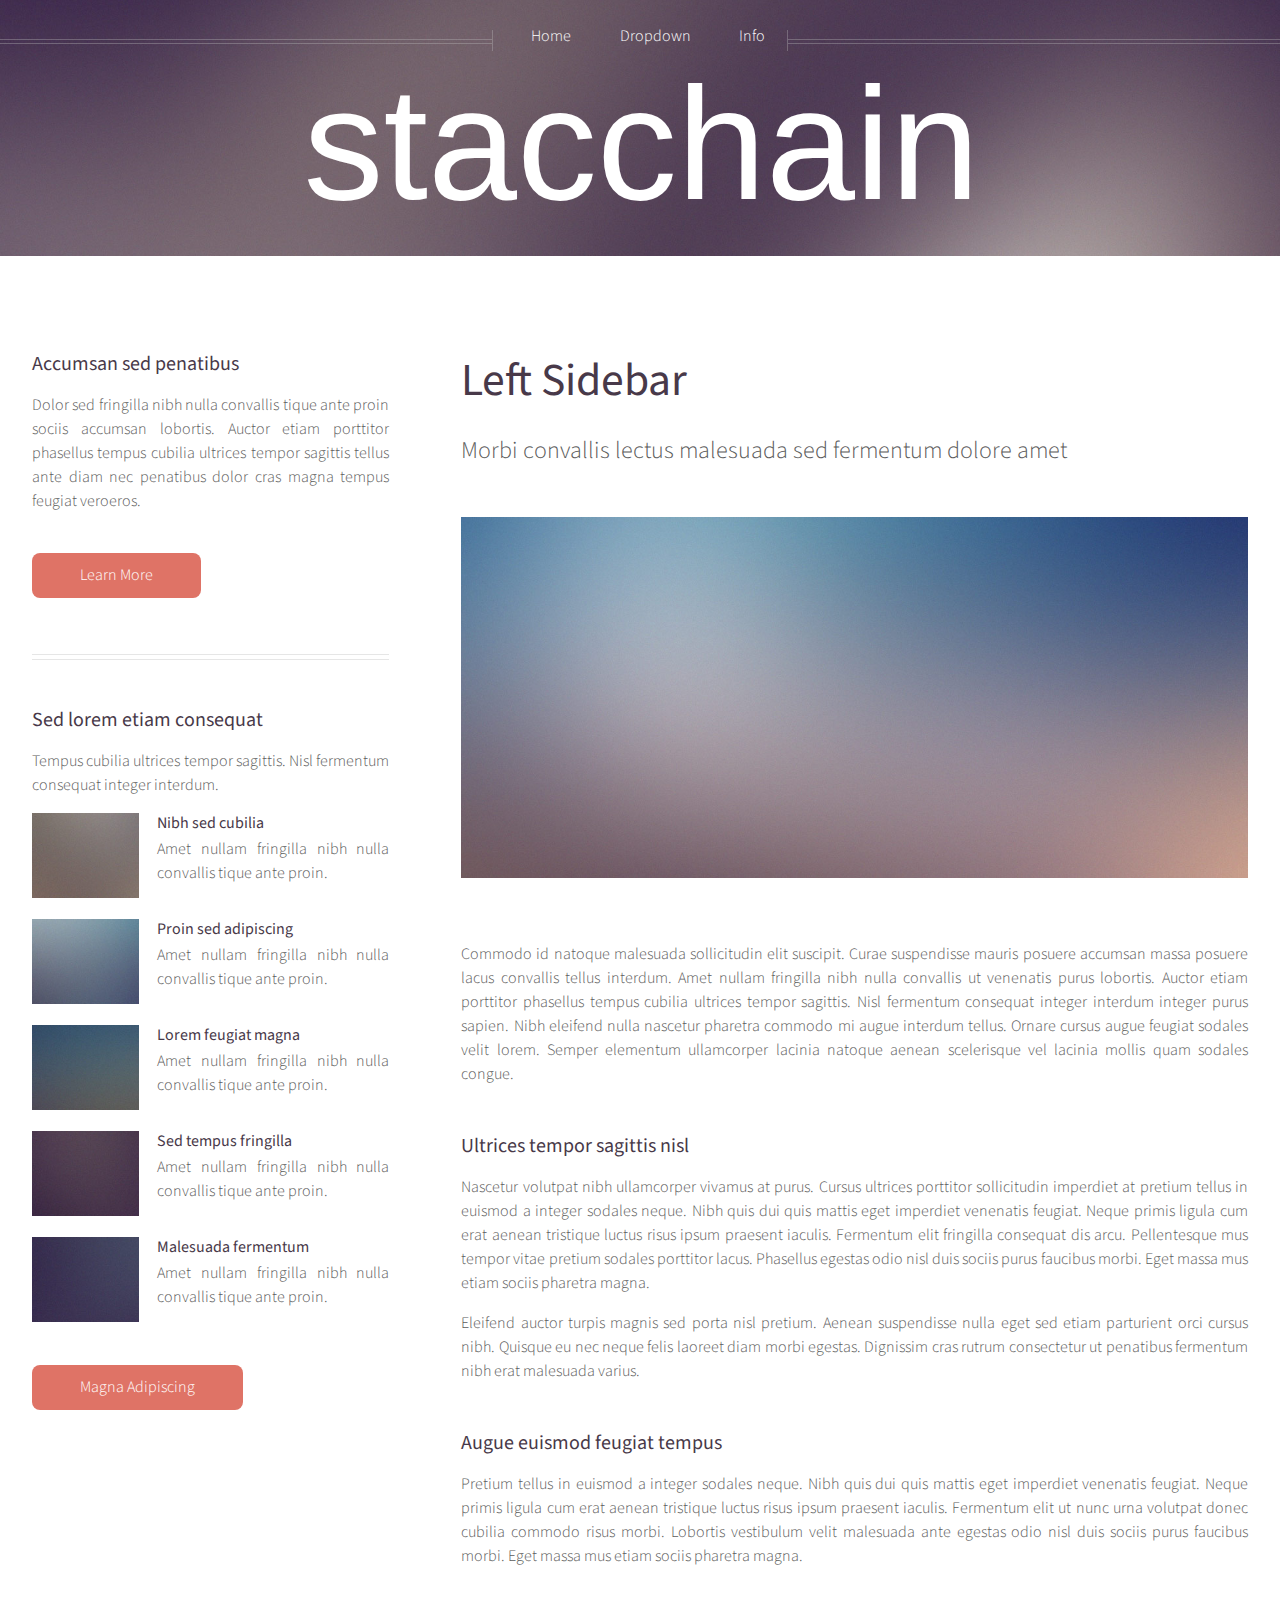
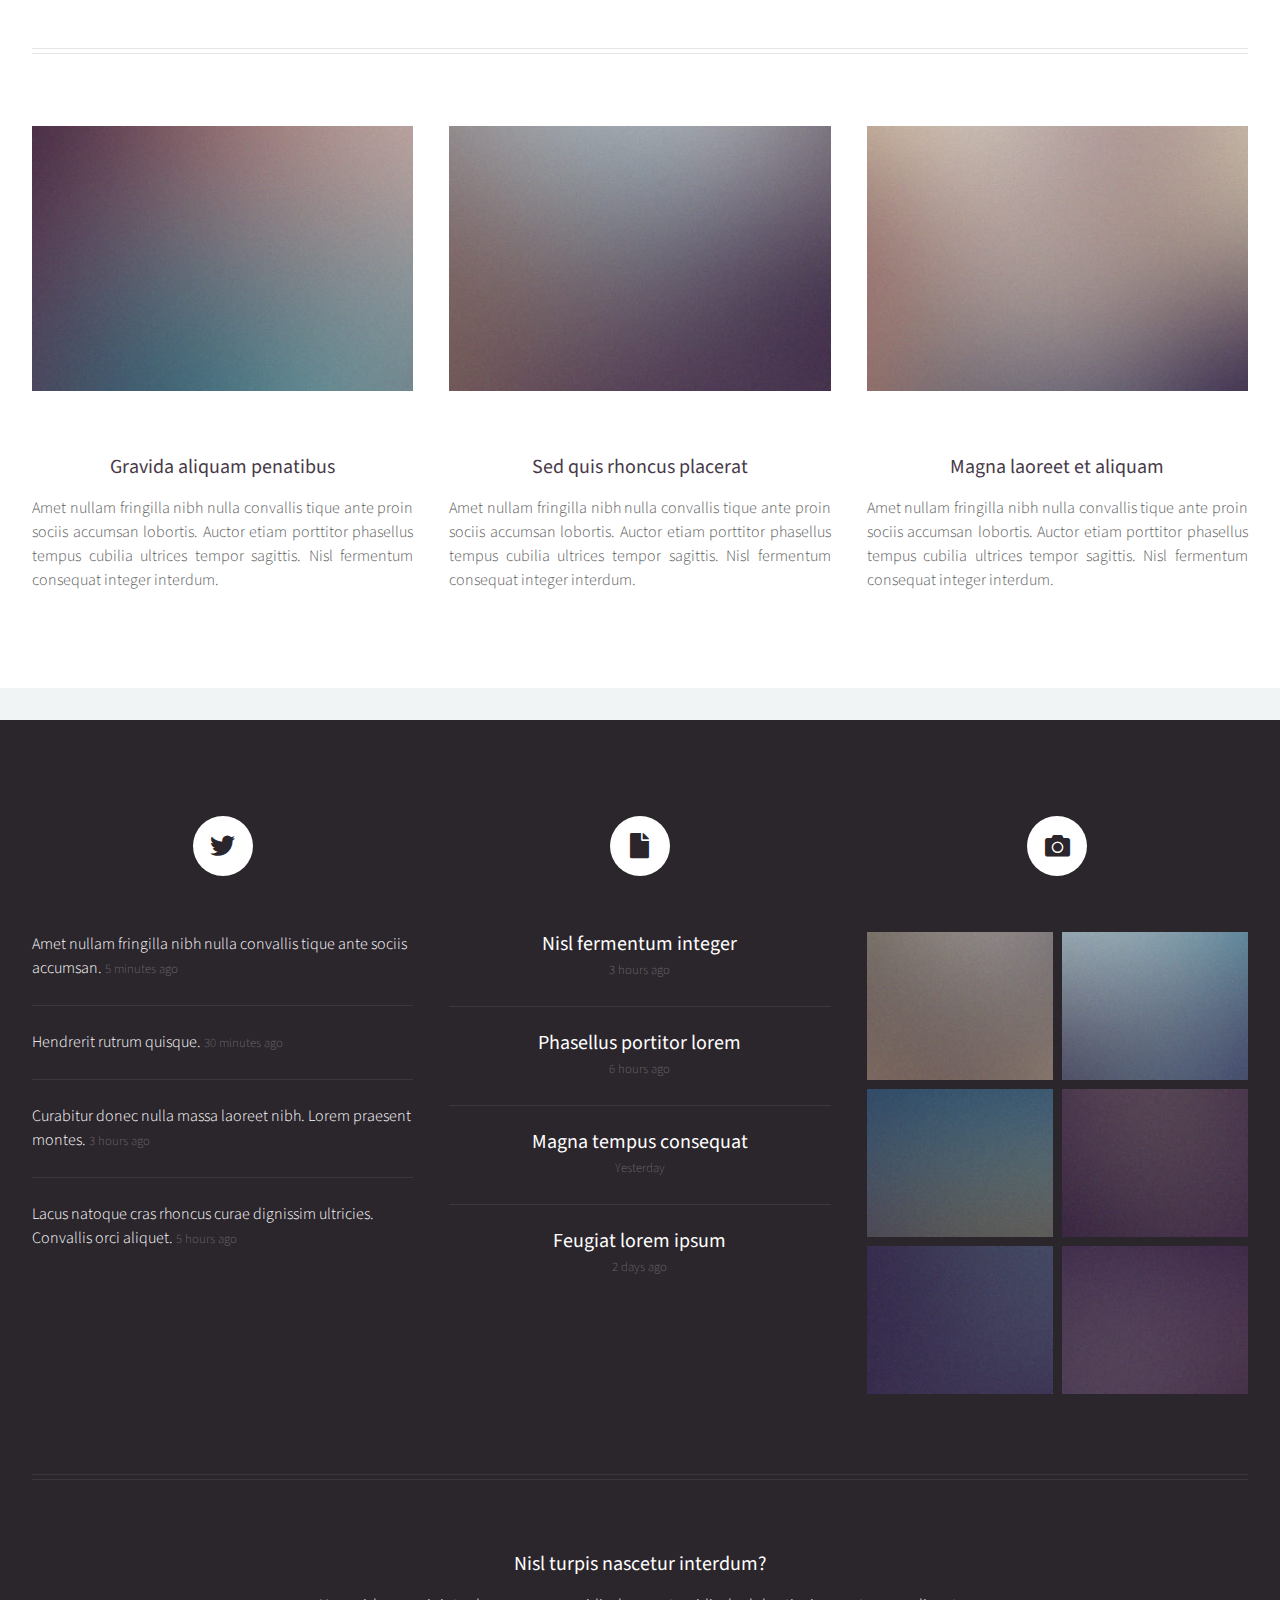
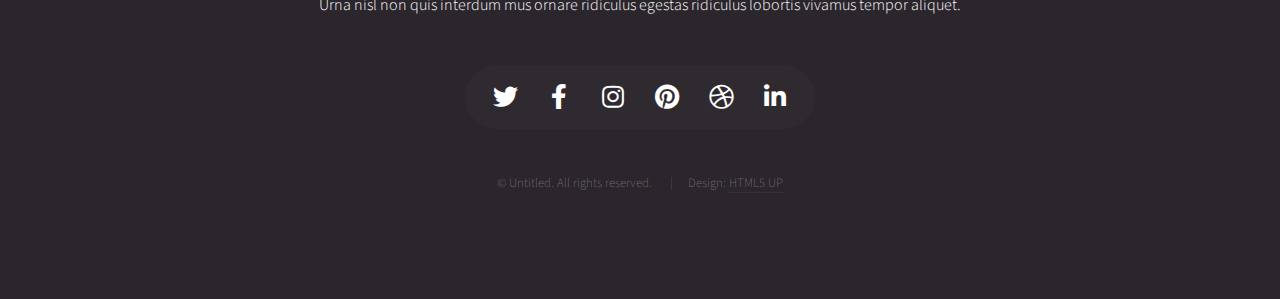
==== left-sidebar.html @ 27cea7bf "use template" ====
<!DOCTYPE html>
<!--
	Helios by HTML5 UP
	html5up.net | @ajlkn
	Free for personal and commercial use under the CCA 3.0 license (html5up.net/license)
-->
<html>
  <head>
    <title>Left Sidebar - Helios by HTML5 UP</title>
    <meta charset="utf-8" />
    <meta
      name="viewport"
      content="width=device-width, initial-scale=1, user-scalable=no"
    />
    <link rel="stylesheet" href="assets/css/main.css" />
    <noscript
      ><link rel="stylesheet" href="assets/css/noscript.css"
    /></noscript>
  </head>
  <body class="left-sidebar is-preload">
    <div id="page-wrapper">
      <!-- Header -->
      <div id="header">
        <!-- Inner -->
        <div class="inner">
          <header>
            <h1><a href="index.html" id="logo">stacchain</a></h1>
          </header>
        </div>

        <!-- Nav -->
        <nav id="nav">
          <ul>
            <li><a href="index.html">Home</a></li>
            <li>
              <a href="#">Dropdown</a>
              <ul>
                <li><a href="#">Lorem ipsum dolor</a></li>
                <li><a href="#">Magna phasellus</a></li>
                <li><a href="#">Etiam dolore nisl</a></li>
                <li>
                  <a href="#">And a submenu &hellip;</a>
                  <ul>
                    <li><a href="#">Lorem ipsum dolor</a></li>
                    <li><a href="#">Phasellus consequat</a></li>
                    <li><a href="#">Magna phasellus</a></li>
                    <li><a href="#">Etiam dolore nisl</a></li>
                  </ul>
                </li>
                <li><a href="#">Veroeros feugiat</a></li>
              </ul>
            </li>
            <li><a href="left-sidebar.html">Info</a></li>
            <!-- <li><a href="right-sidebar.html">Right Sidebar</a></li>
            <li><a href="no-sidebar.html">No Sidebar</a></li> -->
          </ul>
        </nav>
      </div>

      <!-- Main -->
      <div class="wrapper style1">
        <div class="container">
          <div class="row gtr-200">
            <div class="col-4 col-12-mobile" id="sidebar">
              <hr class="first" />
              <section>
                <header>
                  <h3><a href="#">Accumsan sed penatibus</a></h3>
                </header>
                <p>
                  Dolor sed fringilla nibh nulla convallis tique ante proin
                  sociis accumsan lobortis. Auctor etiam porttitor phasellus
                  tempus cubilia ultrices tempor sagittis tellus ante diam nec
                  penatibus dolor cras magna tempus feugiat veroeros.
                </p>
                <footer>
                  <a href="#" class="button">Learn More</a>
                </footer>
              </section>
              <hr />
              <section>
                <header>
                  <h3><a href="#">Sed lorem etiam consequat</a></h3>
                </header>
                <p>
                  Tempus cubilia ultrices tempor sagittis. Nisl fermentum
                  consequat integer interdum.
                </p>
                <div class="row gtr-50">
                  <div class="col-4">
                    <a href="#" class="image fit"
                      ><img src="images/pic10.jpg" alt=""
                    /></a>
                  </div>
                  <div class="col-8">
                    <h4>Nibh sed cubilia</h4>
                    <p>
                      Amet nullam fringilla nibh nulla convallis tique ante
                      proin.
                    </p>
                  </div>
                  <div class="col-4">
                    <a href="#" class="image fit"
                      ><img src="images/pic11.jpg" alt=""
                    /></a>
                  </div>
                  <div class="col-8">
                    <h4>Proin sed adipiscing</h4>
                    <p>
                      Amet nullam fringilla nibh nulla convallis tique ante
                      proin.
                    </p>
                  </div>
                  <div class="col-4">
                    <a href="#" class="image fit"
                      ><img src="images/pic12.jpg" alt=""
                    /></a>
                  </div>
                  <div class="col-8">
                    <h4>Lorem feugiat magna</h4>
                    <p>
                      Amet nullam fringilla nibh nulla convallis tique ante
                      proin.
                    </p>
                  </div>
                  <div class="col-4">
                    <a href="#" class="image fit"
                      ><img src="images/pic13.jpg" alt=""
                    /></a>
                  </div>
                  <div class="col-8">
                    <h4>Sed tempus fringilla</h4>
                    <p>
                      Amet nullam fringilla nibh nulla convallis tique ante
                      proin.
                    </p>
                  </div>
                  <div class="col-4">
                    <a href="#" class="image fit"
                      ><img src="images/pic14.jpg" alt=""
                    /></a>
                  </div>
                  <div class="col-8">
                    <h4>Malesuada fermentum</h4>
                    <p>
                      Amet nullam fringilla nibh nulla convallis tique ante
                      proin.
                    </p>
                  </div>
                </div>
                <footer>
                  <a href="#" class="button">Magna Adipiscing</a>
                </footer>
              </section>
            </div>
            <div class="col-8 col-12-mobile imp-mobile" id="content">
              <article id="main">
                <header>
                  <h2><a href="#">Left Sidebar</a></h2>
                  <p>
                    Morbi convallis lectus malesuada sed fermentum dolore amet
                  </p>
                </header>
                <a href="#" class="image featured"
                  ><img src="images/pic06.jpg" alt=""
                /></a>
                <p>
                  Commodo id natoque malesuada sollicitudin elit suscipit. Curae
                  suspendisse mauris posuere accumsan massa posuere lacus
                  convallis tellus interdum. Amet nullam fringilla nibh nulla
                  convallis ut venenatis purus lobortis. Auctor etiam porttitor
                  phasellus tempus cubilia ultrices tempor sagittis. Nisl
                  fermentum consequat integer interdum integer purus sapien.
                  Nibh eleifend nulla nascetur pharetra commodo mi augue
                  interdum tellus. Ornare cursus augue feugiat sodales velit
                  lorem. Semper elementum ullamcorper lacinia natoque aenean
                  scelerisque vel lacinia mollis quam sodales congue.
                </p>
                <section>
                  <header>
                    <h3>Ultrices tempor sagittis nisl</h3>
                  </header>
                  <p>
                    Nascetur volutpat nibh ullamcorper vivamus at purus. Cursus
                    ultrices porttitor sollicitudin imperdiet at pretium tellus
                    in euismod a integer sodales neque. Nibh quis dui quis
                    mattis eget imperdiet venenatis feugiat. Neque primis ligula
                    cum erat aenean tristique luctus risus ipsum praesent
                    iaculis. Fermentum elit fringilla consequat dis arcu.
                    Pellentesque mus tempor vitae pretium sodales porttitor
                    lacus. Phasellus egestas odio nisl duis sociis purus
                    faucibus morbi. Eget massa mus etiam sociis pharetra magna.
                  </p>
                  <p>
                    Eleifend auctor turpis magnis sed porta nisl pretium. Aenean
                    suspendisse nulla eget sed etiam parturient orci cursus
                    nibh. Quisque eu nec neque felis laoreet diam morbi egestas.
                    Dignissim cras rutrum consectetur ut penatibus fermentum
                    nibh erat malesuada varius.
                  </p>
                </section>
                <section>
                  <header>
                    <h3>Augue euismod feugiat tempus</h3>
                  </header>
                  <p>
                    Pretium tellus in euismod a integer sodales neque. Nibh quis
                    dui quis mattis eget imperdiet venenatis feugiat. Neque
                    primis ligula cum erat aenean tristique luctus risus ipsum
                    praesent iaculis. Fermentum elit ut nunc urna volutpat donec
                    cubilia commodo risus morbi. Lobortis vestibulum velit
                    malesuada ante egestas odio nisl duis sociis purus faucibus
                    morbi. Eget massa mus etiam sociis pharetra magna.
                  </p>
                </section>
              </article>
            </div>
          </div>
          <hr />
          <div class="row">
            <article class="col-4 col-12-mobile special">
              <a href="#" class="image featured"
                ><img src="images/pic07.jpg" alt=""
              /></a>
              <header>
                <h3><a href="#">Gravida aliquam penatibus</a></h3>
              </header>
              <p>
                Amet nullam fringilla nibh nulla convallis tique ante proin
                sociis accumsan lobortis. Auctor etiam porttitor phasellus
                tempus cubilia ultrices tempor sagittis. Nisl fermentum
                consequat integer interdum.
              </p>
            </article>
            <article class="col-4 col-12-mobile special">
              <a href="#" class="image featured"
                ><img src="images/pic08.jpg" alt=""
              /></a>
              <header>
                <h3><a href="#">Sed quis rhoncus placerat</a></h3>
              </header>
              <p>
                Amet nullam fringilla nibh nulla convallis tique ante proin
                sociis accumsan lobortis. Auctor etiam porttitor phasellus
                tempus cubilia ultrices tempor sagittis. Nisl fermentum
                consequat integer interdum.
              </p>
            </article>
            <article class="col-4 col-12-mobile special">
              <a href="#" class="image featured"
                ><img src="images/pic09.jpg" alt=""
              /></a>
              <header>
                <h3><a href="#">Magna laoreet et aliquam</a></h3>
              </header>
              <p>
                Amet nullam fringilla nibh nulla convallis tique ante proin
                sociis accumsan lobortis. Auctor etiam porttitor phasellus
                tempus cubilia ultrices tempor sagittis. Nisl fermentum
                consequat integer interdum.
              </p>
            </article>
          </div>
        </div>
      </div>

      <!-- Footer -->
      <div id="footer">
        <div class="container">
          <div class="row">
            <!-- Tweets -->
            <section class="col-4 col-12-mobile">
              <header>
                <h2 class="icon brands fa-twitter circled">
                  <span class="label">Tweets</span>
                </h2>
              </header>
              <ul class="divided">
                <li>
                  <article class="tweet">
                    Amet nullam fringilla nibh nulla convallis tique ante sociis
                    accumsan.
                    <span class="timestamp">5 minutes ago</span>
                  </article>
                </li>
                <li>
                  <article class="tweet">
                    Hendrerit rutrum quisque.
                    <span class="timestamp">30 minutes ago</span>
                  </article>
                </li>
                <li>
                  <article class="tweet">
                    Curabitur donec nulla massa laoreet nibh. Lorem praesent
                    montes.
                    <span class="timestamp">3 hours ago</span>
                  </article>
                </li>
                <li>
                  <article class="tweet">
                    Lacus natoque cras rhoncus curae dignissim ultricies.
                    Convallis orci aliquet.
                    <span class="timestamp">5 hours ago</span>
                  </article>
                </li>
              </ul>
            </section>

            <!-- Posts -->
            <section class="col-4 col-12-mobile">
              <header>
                <h2 class="icon solid fa-file circled">
                  <span class="label">Posts</span>
                </h2>
              </header>
              <ul class="divided">
                <li>
                  <article class="post stub">
                    <header>
                      <h3><a href="#">Nisl fermentum integer</a></h3>
                    </header>
                    <span class="timestamp">3 hours ago</span>
                  </article>
                </li>
                <li>
                  <article class="post stub">
                    <header>
                      <h3><a href="#">Phasellus portitor lorem</a></h3>
                    </header>
                    <span class="timestamp">6 hours ago</span>
                  </article>
                </li>
                <li>
                  <article class="post stub">
                    <header>
                      <h3><a href="#">Magna tempus consequat</a></h3>
                    </header>
                    <span class="timestamp">Yesterday</span>
                  </article>
                </li>
                <li>
                  <article class="post stub">
                    <header>
                      <h3><a href="#">Feugiat lorem ipsum</a></h3>
                    </header>
                    <span class="timestamp">2 days ago</span>
                  </article>
                </li>
              </ul>
            </section>

            <!-- Photos -->
            <section class="col-4 col-12-mobile">
              <header>
                <h2 class="icon solid fa-camera circled">
                  <span class="label">Photos</span>
                </h2>
              </header>
              <div class="row gtr-25">
                <div class="col-6">
                  <a href="#" class="image fit"
                    ><img src="images/pic10.jpg" alt=""
                  /></a>
                </div>
                <div class="col-6">
                  <a href="#" class="image fit"
                    ><img src="images/pic11.jpg" alt=""
                  /></a>
                </div>
                <div class="col-6">
                  <a href="#" class="image fit"
                    ><img src="images/pic12.jpg" alt=""
                  /></a>
                </div>
                <div class="col-6">
                  <a href="#" class="image fit"
                    ><img src="images/pic13.jpg" alt=""
                  /></a>
                </div>
                <div class="col-6">
                  <a href="#" class="image fit"
                    ><img src="images/pic14.jpg" alt=""
                  /></a>
                </div>
                <div class="col-6">
                  <a href="#" class="image fit"
                    ><img src="images/pic15.jpg" alt=""
                  /></a>
                </div>
              </div>
            </section>
          </div>
          <hr />
          <div class="row">
            <div class="col-12">
              <!-- Contact -->
              <section class="contact">
                <header>
                  <h3>Nisl turpis nascetur interdum?</h3>
                </header>
                <p>
                  Urna nisl non quis interdum mus ornare ridiculus egestas
                  ridiculus lobortis vivamus tempor aliquet.
                </p>
                <ul class="icons">
                  <li>
                    <a href="#" class="icon brands fa-twitter"
                      ><span class="label">Twitter</span></a
                    >
                  </li>
                  <li>
                    <a href="#" class="icon brands fa-facebook-f"
                      ><span class="label">Facebook</span></a
                    >
                  </li>
                  <li>
                    <a href="#" class="icon brands fa-instagram"
                      ><span class="label">Instagram</span></a
                    >
                  </li>
                  <li>
                    <a href="#" class="icon brands fa-pinterest"
                      ><span class="label">Pinterest</span></a
                    >
                  </li>
                  <li>
                    <a href="#" class="icon brands fa-dribbble"
                      ><span class="label">Dribbble</span></a
                    >
                  </li>
                  <li>
                    <a href="#" class="icon brands fa-linkedin-in"
                      ><span class="label">Linkedin</span></a
                    >
                  </li>
                </ul>
              </section>

              <!-- Copyright -->
              <div class="copyright">
                <ul class="menu">
                  <li>&copy; Untitled. All rights reserved.</li>
                  <li>Design: <a href="http://html5up.net">HTML5 UP</a></li>
                </ul>
              </div>
            </div>
          </div>
        </div>
      </div>
    </div>

    <!-- Scripts -->
    <script src="assets/js/jquery.min.js"></script>
    <script src="assets/js/jquery.dropotron.min.js"></script>
    <script src="assets/js/jquery.scrolly.min.js"></script>
    <script src="assets/js/jquery.scrollex.min.js"></script>
    <script src="assets/js/browser.min.js"></script>
    <script src="assets/js/breakpoints.min.js"></script>
    <script src="assets/js/util.js"></script>
    <script src="assets/js/main.js"></script>
  </body>
</html>
---- assets/css/main.css ----
@import url("https://fonts.googleapis.com/css?family=Source+Sans+Pro:300,300italic,400,400italic,600");
@import url("fontawesome-all.min.css");

/*
	Helios by HTML5 UP
	html5up.net | @ajlkn
	Free for personal and commercial use under the CCA 3.0 license (html5up.net/license)
*/

html,
body,
div,
span,
applet,
object,
iframe,
h1,
h2,
h3,
h4,
h5,
h6,
p,
blockquote,
pre,
a,
abbr,
acronym,
address,
big,
cite,
code,
del,
dfn,
em,
img,
ins,
kbd,
q,
s,
samp,
small,
strike,
strong,
sub,
sup,
tt,
var,
b,
u,
i,
center,
dl,
dt,
dd,
ol,
ul,
li,
fieldset,
form,
label,
legend,
table,
caption,
tbody,
tfoot,
thead,
tr,
th,
td,
article,
aside,
canvas,
details,
embed,
figure,
figcaption,
footer,
header,
hgroup,
menu,
nav,
output,
ruby,
section,
summary,
time,
mark,
audio,
video {
  margin: 0;
  padding: 0;
  border: 0;
  font-size: 100%;
  font: inherit;
  vertical-align: baseline;
}

article,
aside,
details,
figcaption,
figure,
footer,
header,
hgroup,
menu,
nav,
section {
  display: block;
}

body {
  line-height: 1;
}

ol,
ul {
  list-style: none;
}

blockquote,
q {
  quotes: none;
}

blockquote:before,
blockquote:after,
q:before,
q:after {
  content: "";
  content: none;
}

table {
  border-collapse: collapse;
  border-spacing: 0;
}

body {
  -webkit-text-size-adjust: none;
}

mark {
  background-color: transparent;
  color: inherit;
}

input::-moz-focus-inner {
  border: 0;
  padding: 0;
}

input,
select,
textarea {
  -moz-appearance: none;
  -webkit-appearance: none;
  -ms-appearance: none;
  appearance: none;
}

/* Basic */

html {
  box-sizing: border-box;
}

*,
*:before,
*:after {
  box-sizing: inherit;
}

body {
  background: #f0f4f4;
  color: #5b5b5b;
  font-size: 15pt;
  line-height: 1.85em;
  font-family: "Source Sans Pro", sans-serif;
  font-weight: 300;
}

body.is-preload *,
body.is-preload *:before,
body.is-preload *:after {
  -moz-animation: none !important;
  -webkit-animation: none !important;
  -ms-animation: none !important;
  animation: none !important;
  -moz-transition: none !important;
  -webkit-transition: none !important;
  -ms-transition: none !important;
  transition: none !important;
}

input,
textarea,
select {
  font-size: 15pt;
  line-height: 1.85em;
  font-family: "Source Sans Pro", sans-serif;
  font-weight: 300;
}

h1,
h2,
h3,
h4,
h5,
h6 {
  font-weight: 400;
  color: #483949;
  line-height: 1.25em;
}

#logo {
  font-family: "Comfortaa", sans-serif;
  font-size: 10rem;
  text-decoration: none;
  color: #333;
}

#logo strong {
  color: #000000; /* Example color for 'stac' */
}

#logo:hover {
  text-decoration: none;
}
h1 a,
h2 a,
h3 a,
h4 a,
h5 a,
h6 a {
  color: inherit;
  text-decoration: none;
  border-bottom-color: transparent;
}

h1 strong,
h2 strong,
h3 strong,
h4 strong,
h5 strong,
h6 strong {
  font-weight: 600;
}

h2 {
  font-size: 2.85em;
}

h3 {
  font-size: 1.25em;
}

h4 {
  font-size: 1em;
  margin: 0 0 0.25em 0;
}

strong,
b {
  font-weight: 400;
  color: #483949;
}

em,
i {
  font-style: italic;
}

a {
  color: inherit;
  border-bottom: solid 1px rgba(128, 128, 128, 0.15);
  text-decoration: none;
  -moz-transition: background-color 0.35s ease-in-out, color 0.35s ease-in-out,
    border-bottom-color 0.35s ease-in-out;
  -webkit-transition: background-color 0.35s ease-in-out,
    color 0.35s ease-in-out, border-bottom-color 0.35s ease-in-out;
  -ms-transition: background-color 0.35s ease-in-out, color 0.35s ease-in-out,
    border-bottom-color 0.35s ease-in-out;
  transition: background-color 0.35s ease-in-out, color 0.35s ease-in-out,
    border-bottom-color 0.35s ease-in-out;
}

a:hover {
  color: #ef8376;
  border-bottom-color: transparent;
}

sub {
  position: relative;
  top: 0.5em;
  font-size: 0.8em;
}

sup {
  position: relative;
  top: -0.5em;
  font-size: 0.8em;
}

blockquote {
  border-left: solid 0.5em #ddd;
  padding: 1em 0 1em 2em;
  font-style: italic;
}

p,
ul,
ol,
dl,
table {
  margin-bottom: 1em;
}

p {
  text-align: justify;
}

br.clear {
  clear: both;
}

hr {
  position: relative;
  display: block;
  border: 0;
  top: 4.5em;
  margin-bottom: 9em;
  height: 6px;
  border-top: solid 1px rgba(128, 128, 128, 0.2);
  border-bottom: solid 1px rgba(128, 128, 128, 0.2);
}

hr:before,
hr:after {
  content: "";
  position: absolute;
  top: -8px;
  display: block;
  width: 1px;
  height: 21px;
  background: rgba(128, 128, 128, 0.2);
}

hr:before {
  left: -1px;
}

hr:after {
  right: -1px;
}

.timestamp {
  color: rgba(128, 128, 128, 0.75);
  font-size: 0.8em;
}

/* Container */

.container {
  margin: 0 auto;
  max-width: 100%;
  width: 1400px;
}

@media screen and (max-width: 1680px) {
  .container {
    width: 1200px;
  }
}

@media screen and (max-width: 1280px) {
  .container {
    width: 100%;
  }
}

@media screen and (max-width: 960px) {
  .container {
    width: 100%;
  }
}

@media screen and (max-width: 840px) {
  .container {
    width: 100%;
  }
}

@media screen and (max-width: 736px) {
  .container {
    width: 100%;
  }
}

/* Row */

.row {
  display: flex;
  flex-wrap: wrap;
  box-sizing: border-box;
  align-items: stretch;
}

.row > * {
  box-sizing: border-box;
}

.row.gtr-uniform > * > :last-child {
  margin-bottom: 0;
}

.row.aln-left {
  justify-content: flex-start;
}

.row.aln-center {
  justify-content: center;
}

.row.aln-right {
  justify-content: flex-end;
}

.row.aln-top {
  align-items: flex-start;
}

.row.aln-middle {
  align-items: center;
}

.row.aln-bottom {
  align-items: flex-end;
}

.row > .imp {
  order: -1;
}

.row > .col-1 {
  width: 8.33333%;
}

.row > .off-1 {
  margin-left: 8.33333%;
}

.row > .col-2 {
  width: 16.66667%;
}

.row > .off-2 {
  margin-left: 16.66667%;
}

.row > .col-3 {
  width: 25%;
}

.row > .off-3 {
  margin-left: 25%;
}

.row > .col-4 {
  width: 33.33333%;
}

.row > .off-4 {
  margin-left: 33.33333%;
}

.row > .col-5 {
  width: 41.66667%;
}

.row > .off-5 {
  margin-left: 41.66667%;
}

.row > .col-6 {
  width: 50%;
}

.row > .off-6 {
  margin-left: 50%;
}

.row > .col-7 {
  width: 58.33333%;
}

.row > .off-7 {
  margin-left: 58.33333%;
}

.row > .col-8 {
  width: 66.66667%;
}

.row > .off-8 {
  margin-left: 66.66667%;
}

.row > .col-9 {
  width: 75%;
}

.row > .off-9 {
  margin-left: 75%;
}

.row > .col-10 {
  width: 83.33333%;
}

.row > .off-10 {
  margin-left: 83.33333%;
}

.row > .col-11 {
  width: 91.66667%;
}

.row > .off-11 {
  margin-left: 91.66667%;
}

.row > .col-12 {
  width: 100%;
}

.row > .off-12 {
  margin-left: 100%;
}

.row.gtr-0 {
  margin-top: 0px;
  margin-left: 0px;
}

.row.gtr-0 > * {
  padding: 0px 0 0 0px;
}

.row.gtr-0.gtr-uniform {
  margin-top: 0px;
}

.row.gtr-0.gtr-uniform > * {
  padding-top: 0px;
}

.row.gtr-25 {
  margin-top: -10px;
  margin-left: -10px;
}

.row.gtr-25 > * {
  padding: 10px 0 0 10px;
}

.row.gtr-25.gtr-uniform {
  margin-top: -10px;
}

.row.gtr-25.gtr-uniform > * {
  padding-top: 10px;
}

.row.gtr-50 {
  margin-top: -20px;
  margin-left: -20px;
}

.row.gtr-50 > * {
  padding: 20px 0 0 20px;
}

.row.gtr-50.gtr-uniform {
  margin-top: -20px;
}

.row.gtr-50.gtr-uniform > * {
  padding-top: 20px;
}

.row {
  margin-top: -40px;
  margin-left: -40px;
}

.row > * {
  padding: 40px 0 0 40px;
}

.row.gtr-uniform {
  margin-top: -40px;
}

.row.gtr-uniform > * {
  padding-top: 40px;
}

.row.gtr-150 {
  margin-top: -60px;
  margin-left: -60px;
}

.row.gtr-150 > * {
  padding: 60px 0 0 60px;
}

.row.gtr-150.gtr-uniform {
  margin-top: -60px;
}

.row.gtr-150.gtr-uniform > * {
  padding-top: 60px;
}

.row.gtr-200 {
  margin-top: -80px;
  margin-left: -80px;
}

.row.gtr-200 > * {
  padding: 80px 0 0 80px;
}

.row.gtr-200.gtr-uniform {
  margin-top: -80px;
}

.row.gtr-200.gtr-uniform > * {
  padding-top: 80px;
}

@media screen and (max-width: 1680px) {
  .row {
    display: flex;
    flex-wrap: wrap;
    box-sizing: border-box;
    align-items: stretch;
  }

  .row > * {
    box-sizing: border-box;
  }

  .row.gtr-uniform > * > :last-child {
    margin-bottom: 0;
  }

  .row.aln-left {
    justify-content: flex-start;
  }

  .row.aln-center {
    justify-content: center;
  }

  .row.aln-right {
    justify-content: flex-end;
  }

  .row.aln-top {
    align-items: flex-start;
  }

  .row.aln-middle {
    align-items: center;
  }

  .row.aln-bottom {
    align-items: flex-end;
  }

  .row > .imp-wide {
    order: -1;
  }

  .row > .col-1-wide {
    width: 8.33333%;
  }

  .row > .off-1-wide {
    margin-left: 8.33333%;
  }

  .row > .col-2-wide {
    width: 16.66667%;
  }

  .row > .off-2-wide {
    margin-left: 16.66667%;
  }

  .row > .col-3-wide {
    width: 25%;
  }

  .row > .off-3-wide {
    margin-left: 25%;
  }

  .row > .col-4-wide {
    width: 33.33333%;
  }

  .row > .off-4-wide {
    margin-left: 33.33333%;
  }

  .row > .col-5-wide {
    width: 41.66667%;
  }

  .row > .off-5-wide {
    margin-left: 41.66667%;
  }

  .row > .col-6-wide {
    width: 50%;
  }

  .row > .off-6-wide {
    margin-left: 50%;
  }

  .row > .col-7-wide {
    width: 58.33333%;
  }

  .row > .off-7-wide {
    margin-left: 58.33333%;
  }

  .row > .col-8-wide {
    width: 66.66667%;
  }

  .row > .off-8-wide {
    margin-left: 66.66667%;
  }

  .row > .col-9-wide {
    width: 75%;
  }

  .row > .off-9-wide {
    margin-left: 75%;
  }

  .row > .col-10-wide {
    width: 83.33333%;
  }

  .row > .off-10-wide {
    margin-left: 83.33333%;
  }

  .row > .col-11-wide {
    width: 91.66667%;
  }

  .row > .off-11-wide {
    margin-left: 91.66667%;
  }

  .row > .col-12-wide {
    width: 100%;
  }

  .row > .off-12-wide {
    margin-left: 100%;
  }

  .row.gtr-0 {
    margin-top: 0px;
    margin-left: 0px;
  }

  .row.gtr-0 > * {
    padding: 0px 0 0 0px;
  }

  .row.gtr-0.gtr-uniform {
    margin-top: 0px;
  }

  .row.gtr-0.gtr-uniform > * {
    padding-top: 0px;
  }

  .row.gtr-25 {
    margin-top: -10px;
    margin-left: -10px;
  }

  .row.gtr-25 > * {
    padding: 10px 0 0 10px;
  }

  .row.gtr-25.gtr-uniform {
    margin-top: -10px;
  }

  .row.gtr-25.gtr-uniform > * {
    padding-top: 10px;
  }

  .row.gtr-50 {
    margin-top: -20px;
    margin-left: -20px;
  }

  .row.gtr-50 > * {
    padding: 20px 0 0 20px;
  }

  .row.gtr-50.gtr-uniform {
    margin-top: -20px;
  }

  .row.gtr-50.gtr-uniform > * {
    padding-top: 20px;
  }

  .row {
    margin-top: -40px;
    margin-left: -40px;
  }

  .row > * {
    padding: 40px 0 0 40px;
  }

  .row.gtr-uniform {
    margin-top: -40px;
  }

  .row.gtr-uniform > * {
    padding-top: 40px;
  }

  .row.gtr-150 {
    margin-top: -60px;
    margin-left: -60px;
  }

  .row.gtr-150 > * {
    padding: 60px 0 0 60px;
  }

  .row.gtr-150.gtr-uniform {
    margin-top: -60px;
  }

  .row.gtr-150.gtr-uniform > * {
    padding-top: 60px;
  }

  .row.gtr-200 {
    margin-top: -80px;
    margin-left: -80px;
  }

  .row.gtr-200 > * {
    padding: 80px 0 0 80px;
  }

  .row.gtr-200.gtr-uniform {
    margin-top: -80px;
  }

  .row.gtr-200.gtr-uniform > * {
    padding-top: 80px;
  }
}

@media screen and (max-width: 1280px) {
  .row {
    display: flex;
    flex-wrap: wrap;
    box-sizing: border-box;
    align-items: stretch;
  }

  .row > * {
    box-sizing: border-box;
  }

  .row.gtr-uniform > * > :last-child {
    margin-bottom: 0;
  }

  .row.aln-left {
    justify-content: flex-start;
  }

  .row.aln-center {
    justify-content: center;
  }

  .row.aln-right {
    justify-content: flex-end;
  }

  .row.aln-top {
    align-items: flex-start;
  }

  .row.aln-middle {
    align-items: center;
  }

  .row.aln-bottom {
    align-items: flex-end;
  }

  .row > .imp-normal {
    order: -1;
  }

  .row > .col-1-normal {
    width: 8.33333%;
  }

  .row > .off-1-normal {
    margin-left: 8.33333%;
  }

  .row > .col-2-normal {
    width: 16.66667%;
  }

  .row > .off-2-normal {
    margin-left: 16.66667%;
  }

  .row > .col-3-normal {
    width: 25%;
  }

  .row > .off-3-normal {
    margin-left: 25%;
  }

  .row > .col-4-normal {
    width: 33.33333%;
  }

  .row > .off-4-normal {
    margin-left: 33.33333%;
  }

  .row > .col-5-normal {
    width: 41.66667%;
  }

  .row > .off-5-normal {
    margin-left: 41.66667%;
  }

  .row > .col-6-normal {
    width: 50%;
  }

  .row > .off-6-normal {
    margin-left: 50%;
  }

  .row > .col-7-normal {
    width: 58.33333%;
  }

  .row > .off-7-normal {
    margin-left: 58.33333%;
  }

  .row > .col-8-normal {
    width: 66.66667%;
  }

  .row > .off-8-normal {
    margin-left: 66.66667%;
  }

  .row > .col-9-normal {
    width: 75%;
  }

  .row > .off-9-normal {
    margin-left: 75%;
  }

  .row > .col-10-normal {
    width: 83.33333%;
  }

  .row > .off-10-normal {
    margin-left: 83.33333%;
  }

  .row > .col-11-normal {
    width: 91.66667%;
  }

  .row > .off-11-normal {
    margin-left: 91.66667%;
  }

  .row > .col-12-normal {
    width: 100%;
  }

  .row > .off-12-normal {
    margin-left: 100%;
  }

  .row.gtr-0 {
    margin-top: 0px;
    margin-left: 0px;
  }

  .row.gtr-0 > * {
    padding: 0px 0 0 0px;
  }

  .row.gtr-0.gtr-uniform {
    margin-top: 0px;
  }

  .row.gtr-0.gtr-uniform > * {
    padding-top: 0px;
  }

  .row.gtr-25 {
    margin-top: -9px;
    margin-left: -9px;
  }

  .row.gtr-25 > * {
    padding: 9px 0 0 9px;
  }

  .row.gtr-25.gtr-uniform {
    margin-top: -9px;
  }

  .row.gtr-25.gtr-uniform > * {
    padding-top: 9px;
  }

  .row.gtr-50 {
    margin-top: -18px;
    margin-left: -18px;
  }

  .row.gtr-50 > * {
    padding: 18px 0 0 18px;
  }

  .row.gtr-50.gtr-uniform {
    margin-top: -18px;
  }

  .row.gtr-50.gtr-uniform > * {
    padding-top: 18px;
  }

  .row {
    margin-top: -36px;
    margin-left: -36px;
  }

  .row > * {
    padding: 36px 0 0 36px;
  }

  .row.gtr-uniform {
    margin-top: -36px;
  }

  .row.gtr-uniform > * {
    padding-top: 36px;
  }

  .row.gtr-150 {
    margin-top: -54px;
    margin-left: -54px;
  }

  .row.gtr-150 > * {
    padding: 54px 0 0 54px;
  }

  .row.gtr-150.gtr-uniform {
    margin-top: -54px;
  }

  .row.gtr-150.gtr-uniform > * {
    padding-top: 54px;
  }

  .row.gtr-200 {
    margin-top: -72px;
    margin-left: -72px;
  }

  .row.gtr-200 > * {
    padding: 72px 0 0 72px;
  }

  .row.gtr-200.gtr-uniform {
    margin-top: -72px;
  }

  .row.gtr-200.gtr-uniform > * {
    padding-top: 72px;
  }
}

@media screen and (max-width: 960px) {
  .row {
    display: flex;
    flex-wrap: wrap;
    box-sizing: border-box;
    align-items: stretch;
  }

  .row > * {
    box-sizing: border-box;
  }

  .row.gtr-uniform > * > :last-child {
    margin-bottom: 0;
  }

  .row.aln-left {
    justify-content: flex-start;
  }

  .row.aln-center {
    justify-content: center;
  }

  .row.aln-right {
    justify-content: flex-end;
  }

  .row.aln-top {
    align-items: flex-start;
  }

  .row.aln-middle {
    align-items: center;
  }

  .row.aln-bottom {
    align-items: flex-end;
  }

  .row > .imp-narrow {
    order: -1;
  }

  .row > .col-1-narrow {
    width: 8.33333%;
  }

  .row > .off-1-narrow {
    margin-left: 8.33333%;
  }

  .row > .col-2-narrow {
    width: 16.66667%;
  }

  .row > .off-2-narrow {
    margin-left: 16.66667%;
  }

  .row > .col-3-narrow {
    width: 25%;
  }

  .row > .off-3-narrow {
    margin-left: 25%;
  }

  .row > .col-4-narrow {
    width: 33.33333%;
  }

  .row > .off-4-narrow {
    margin-left: 33.33333%;
  }

  .row > .col-5-narrow {
    width: 41.66667%;
  }

  .row > .off-5-narrow {
    margin-left: 41.66667%;
  }

  .row > .col-6-narrow {
    width: 50%;
  }

  .row > .off-6-narrow {
    margin-left: 50%;
  }

  .row > .col-7-narrow {
    width: 58.33333%;
  }

  .row > .off-7-narrow {
    margin-left: 58.33333%;
  }

  .row > .col-8-narrow {
    width: 66.66667%;
  }

  .row > .off-8-narrow {
    margin-left: 66.66667%;
  }

  .row > .col-9-narrow {
    width: 75%;
  }

  .row > .off-9-narrow {
    margin-left: 75%;
  }

  .row > .col-10-narrow {
    width: 83.33333%;
  }

  .row > .off-10-narrow {
    margin-left: 83.33333%;
  }

  .row > .col-11-narrow {
    width: 91.66667%;
  }

  .row > .off-11-narrow {
    margin-left: 91.66667%;
  }

  .row > .col-12-narrow {
    width: 100%;
  }

  .row > .off-12-narrow {
    margin-left: 100%;
  }

  .row.gtr-0 {
    margin-top: 0px;
    margin-left: 0px;
  }

  .row.gtr-0 > * {
    padding: 0px 0 0 0px;
  }

  .row.gtr-0.gtr-uniform {
    margin-top: 0px;
  }

  .row.gtr-0.gtr-uniform > * {
    padding-top: 0px;
  }

  .row.gtr-25 {
    margin-top: -8px;
    margin-left: -8px;
  }

  .row.gtr-25 > * {
    padding: 8px 0 0 8px;
  }

  .row.gtr-25.gtr-uniform {
    margin-top: -8px;
  }

  .row.gtr-25.gtr-uniform > * {
    padding-top: 8px;
  }

  .row.gtr-50 {
    margin-top: -16px;
    margin-left: -16px;
  }

  .row.gtr-50 > * {
    padding: 16px 0 0 16px;
  }

  .row.gtr-50.gtr-uniform {
    margin-top: -16px;
  }

  .row.gtr-50.gtr-uniform > * {
    padding-top: 16px;
  }

  .row {
    margin-top: -32px;
    margin-left: -32px;
  }

  .row > * {
    padding: 32px 0 0 32px;
  }

  .row.gtr-uniform {
    margin-top: -32px;
  }

  .row.gtr-uniform > * {
    padding-top: 32px;
  }

  .row.gtr-150 {
    margin-top: -48px;
    margin-left: -48px;
  }

  .row.gtr-150 > * {
    padding: 48px 0 0 48px;
  }

  .row.gtr-150.gtr-uniform {
    margin-top: -48px;
  }

  .row.gtr-150.gtr-uniform > * {
    padding-top: 48px;
  }

  .row.gtr-200 {
    margin-top: -64px;
    margin-left: -64px;
  }

  .row.gtr-200 > * {
    padding: 64px 0 0 64px;
  }

  .row.gtr-200.gtr-uniform {
    margin-top: -64px;
  }

  .row.gtr-200.gtr-uniform > * {
    padding-top: 64px;
  }
}

@media screen and (max-width: 840px) {
  .row {
    display: flex;
    flex-wrap: wrap;
    box-sizing: border-box;
    align-items: stretch;
  }

  .row > * {
    box-sizing: border-box;
  }

  .row.gtr-uniform > * > :last-child {
    margin-bottom: 0;
  }

  .row.aln-left {
    justify-content: flex-start;
  }

  .row.aln-center {
    justify-content: center;
  }

  .row.aln-right {
    justify-content: flex-end;
  }

  .row.aln-top {
    align-items: flex-start;
  }

  .row.aln-middle {
    align-items: center;
  }

  .row.aln-bottom {
    align-items: flex-end;
  }

  .row > .imp-narrower {
    order: -1;
  }

  .row > .col-1-narrower {
    width: 8.33333%;
  }

  .row > .off-1-narrower {
    margin-left: 8.33333%;
  }

  .row > .col-2-narrower {
    width: 16.66667%;
  }

  .row > .off-2-narrower {
    margin-left: 16.66667%;
  }

  .row > .col-3-narrower {
    width: 25%;
  }

  .row > .off-3-narrower {
    margin-left: 25%;
  }

  .row > .col-4-narrower {
    width: 33.33333%;
  }

  .row > .off-4-narrower {
    margin-left: 33.33333%;
  }

  .row > .col-5-narrower {
    width: 41.66667%;
  }

  .row > .off-5-narrower {
    margin-left: 41.66667%;
  }

  .row > .col-6-narrower {
    width: 50%;
  }

  .row > .off-6-narrower {
    margin-left: 50%;
  }

  .row > .col-7-narrower {
    width: 58.33333%;
  }

  .row > .off-7-narrower {
    margin-left: 58.33333%;
  }

  .row > .col-8-narrower {
    width: 66.66667%;
  }

  .row > .off-8-narrower {
    margin-left: 66.66667%;
  }

  .row > .col-9-narrower {
    width: 75%;
  }

  .row > .off-9-narrower {
    margin-left: 75%;
  }

  .row > .col-10-narrower {
    width: 83.33333%;
  }

  .row > .off-10-narrower {
    margin-left: 83.33333%;
  }

  .row > .col-11-narrower {
    width: 91.66667%;
  }

  .row > .off-11-narrower {
    margin-left: 91.66667%;
  }

  .row > .col-12-narrower {
    width: 100%;
  }

  .row > .off-12-narrower {
    margin-left: 100%;
  }

  .row.gtr-0 {
    margin-top: 0px;
    margin-left: 0px;
  }

  .row.gtr-0 > * {
    padding: 0px 0 0 0px;
  }

  .row.gtr-0.gtr-uniform {
    margin-top: 0px;
  }

  .row.gtr-0.gtr-uniform > * {
    padding-top: 0px;
  }

  .row.gtr-25 {
    margin-top: -8px;
    margin-left: -8px;
  }

  .row.gtr-25 > * {
    padding: 8px 0 0 8px;
  }

  .row.gtr-25.gtr-uniform {
    margin-top: -8px;
  }

  .row.gtr-25.gtr-uniform > * {
    padding-top: 8px;
  }

  .row.gtr-50 {
    margin-top: -16px;
    margin-left: -16px;
  }

  .row.gtr-50 > * {
    padding: 16px 0 0 16px;
  }

  .row.gtr-50.gtr-uniform {
    margin-top: -16px;
  }

  .row.gtr-50.gtr-uniform > * {
    padding-top: 16px;
  }

  .row {
    margin-top: -32px;
    margin-left: -32px;
  }

  .row > * {
    padding: 32px 0 0 32px;
  }

  .row.gtr-uniform {
    margin-top: -32px;
  }

  .row.gtr-uniform > * {
    padding-top: 32px;
  }

  .row.gtr-150 {
    margin-top: -48px;
    margin-left: -48px;
  }

  .row.gtr-150 > * {
    padding: 48px 0 0 48px;
  }

  .row.gtr-150.gtr-uniform {
    margin-top: -48px;
  }

  .row.gtr-150.gtr-uniform > * {
    padding-top: 48px;
  }

  .row.gtr-200 {
    margin-top: -64px;
    margin-left: -64px;
  }

  .row.gtr-200 > * {
    padding: 64px 0 0 64px;
  }

  .row.gtr-200.gtr-uniform {
    margin-top: -64px;
  }

  .row.gtr-200.gtr-uniform > * {
    padding-top: 64px;
  }
}

@media screen and (max-width: 736px) {
  .row {
    display: flex;
    flex-wrap: wrap;
    box-sizing: border-box;
    align-items: stretch;
  }

  .row > * {
    box-sizing: border-box;
  }

  .row.gtr-uniform > * > :last-child {
    margin-bottom: 0;
  }

  .row.aln-left {
    justify-content: flex-start;
  }

  .row.aln-center {
    justify-content: center;
  }

  .row.aln-right {
    justify-content: flex-end;
  }

  .row.aln-top {
    align-items: flex-start;
  }

  .row.aln-middle {
    align-items: center;
  }

  .row.aln-bottom {
    align-items: flex-end;
  }

  .row > .imp-mobile {
    order: -1;
  }

  .row > .col-1-mobile {
    width: 8.33333%;
  }

  .row > .off-1-mobile {
    margin-left: 8.33333%;
  }

  .row > .col-2-mobile {
    width: 16.66667%;
  }

  .row > .off-2-mobile {
    margin-left: 16.66667%;
  }

  .row > .col-3-mobile {
    width: 25%;
  }

  .row > .off-3-mobile {
    margin-left: 25%;
  }

  .row > .col-4-mobile {
    width: 33.33333%;
  }

  .row > .off-4-mobile {
    margin-left: 33.33333%;
  }

  .row > .col-5-mobile {
    width: 41.66667%;
  }

  .row > .off-5-mobile {
    margin-left: 41.66667%;
  }

  .row > .col-6-mobile {
    width: 50%;
  }

  .row > .off-6-mobile {
    margin-left: 50%;
  }

  .row > .col-7-mobile {
    width: 58.33333%;
  }

  .row > .off-7-mobile {
    margin-left: 58.33333%;
  }

  .row > .col-8-mobile {
    width: 66.66667%;
  }

  .row > .off-8-mobile {
    margin-left: 66.66667%;
  }

  .row > .col-9-mobile {
    width: 75%;
  }

  .row > .off-9-mobile {
    margin-left: 75%;
  }

  .row > .col-10-mobile {
    width: 83.33333%;
  }

  .row > .off-10-mobile {
    margin-left: 83.33333%;
  }

  .row > .col-11-mobile {
    width: 91.66667%;
  }

  .row > .off-11-mobile {
    margin-left: 91.66667%;
  }

  .row > .col-12-mobile {
    width: 100%;
  }

  .row > .off-12-mobile {
    margin-left: 100%;
  }

  .row.gtr-0 {
    margin-top: 0px;
    margin-left: 0px;
  }

  .row.gtr-0 > * {
    padding: 0px 0 0 0px;
  }

  .row.gtr-0.gtr-uniform {
    margin-top: 0px;
  }

  .row.gtr-0.gtr-uniform > * {
    padding-top: 0px;
  }

  .row.gtr-25 {
    margin-top: -5px;
    margin-left: -5px;
  }

  .row.gtr-25 > * {
    padding: 5px 0 0 5px;
  }

  .row.gtr-25.gtr-uniform {
    margin-top: -5px;
  }

  .row.gtr-25.gtr-uniform > * {
    padding-top: 5px;
  }

  .row.gtr-50 {
    margin-top: -10px;
    margin-left: -10px;
  }

  .row.gtr-50 > * {
    padding: 10px 0 0 10px;
  }

  .row.gtr-50.gtr-uniform {
    margin-top: -10px;
  }

  .row.gtr-50.gtr-uniform > * {
    padding-top: 10px;
  }

  .row {
    margin-top: -20px;
    margin-left: -20px;
  }

  .row > * {
    padding: 20px 0 0 20px;
  }

  .row.gtr-uniform {
    margin-top: -20px;
  }

  .row.gtr-uniform > * {
    padding-top: 20px;
  }

  .row.gtr-150 {
    margin-top: -30px;
    margin-left: -30px;
  }

  .row.gtr-150 > * {
    padding: 30px 0 0 30px;
  }

  .row.gtr-150.gtr-uniform {
    margin-top: -30px;
  }

  .row.gtr-150.gtr-uniform > * {
    padding-top: 30px;
  }

  .row.gtr-200 {
    margin-top: -40px;
    margin-left: -40px;
  }

  .row.gtr-200 > * {
    padding: 40px 0 0 40px;
  }

  .row.gtr-200.gtr-uniform {
    margin-top: -40px;
  }

  .row.gtr-200.gtr-uniform > * {
    padding-top: 40px;
  }
}

/* Sections/Article */

section,
article {
  margin-bottom: 3em;
}

section > :last-child,
section:last-child,
article > :last-child,
article:last-child {
  margin-bottom: 0;
}

section.special > header,
section.special > footer,
article.special > header,
article.special > footer {
  text-align: center;
}

.row > section,
.row > article {
  margin-bottom: 0;
}

header {
  margin: 0 0 1em 0;
}

header > p {
  display: block;
  font-size: 1.5em;
  margin: 1em 0 2em 0;
  line-height: 1.5em;
  text-align: inherit;
}

footer {
  margin: 2.5em 0 0 0;
}

/* Image */

.image {
  position: relative;
  display: inline-block;
  border: 0;
  outline: 0;
}

.image img {
  display: block;
  width: 100%;
}

.image.fit {
  display: block;
  width: 100%;
}

.image.featured {
  display: block;
  width: 100%;
  margin: 0 0 4em 0;
}

.image.left {
  float: left;
  margin: 0 2em 2em 0;
}

.image.centered {
  display: block;
  margin: 0 0 2em 0;
}

.image.centered img {
  margin: 0 auto;
  width: auto;
}

/* List */

ul {
  list-style: disc;
  padding-left: 1em;
}

ul li {
  padding-left: 0.5em;
}

ol {
  list-style: decimal;
  padding-left: 1.25em;
}

ol li {
  padding-left: 0.25em;
}

/* Actions */

ul.actions {
  margin: 3em 0 0 0;
  list-style: none;
  padding-left: 0;
}

form ul.actions {
  margin-top: 0;
}

ul.actions li {
  display: inline-block;
  margin: 0 0.75em 0 0.75em;
  padding-left: 0;
}

ul.actions li:first-child {
  margin-left: 0;
}

ul.actions li:last-child {
  margin-right: 0;
}

/* Divided */

ul.divided {
  list-style: none;
  padding-left: 0;
}

ul.divided li {
  border-top: solid 1px rgba(128, 128, 128, 0.2);
  padding-top: 1.5em;
  margin-top: 1.5em;
  padding-left: 0;
}

ul.divided li:first-child {
  border-top: 0;
  padding-top: 0;
  margin-top: 0;
}

/* Menu */

ul.menu {
  height: 1em;
  line-height: 1em;
  list-style: none;
  padding-left: 0;
}

ul.menu li {
  display: inline-block;
  border-left: solid 1px rgba(128, 128, 128, 0.2);
  padding-left: 1.25em;
  margin-left: 1.25em;
}

ul.menu li:first-child {
  border-left: 0;
  padding-left: 0;
  margin-left: 0;
}

/* Icons */

ul.icons {
  position: relative;
  background: rgba(128, 128, 128, 0.05);
  border-radius: 4em;
  display: inline-block;
  padding: 0.35em 0.75em 0.35em 0.75em;
  font-size: 1.25em;
  cursor: default;
  list-style: none;
}

ul.icons li {
  display: inline-block;
  padding-left: 0;
}

ul.icons li a {
  display: inline-block;
  background: none;
  width: 2.5em;
  height: 2.5em;
  line-height: 2.5em;
  text-align: center;
  border-radius: 100%;
  border: 0;
  color: inherit;
}

ul.icons li a:hover {
  color: #ef8376;
}

/* Form */

form label {
  display: block;
  font-weight: 400;
  color: #483949;
  margin: 0 0 1em 0;
}

form input[type="text"],
form input[type="email"],
form input[type="password"],
form select,
form textarea {
  -webkit-appearance: none;
  display: block;
  border: 0;
  background: #fafafa;
  width: 100%;
  border-radius: 0.5em;
  border: solid 1px #e5e5e5;
  padding: 1em;
  -moz-transition: background-color 0.35s ease-in-out,
    border-color 0.35s ease-in-out;
  -webkit-transition: background-color 0.35s ease-in-out,
    border-color 0.35s ease-in-out;
  -ms-transition: background-color 0.35s ease-in-out,
    border-color 0.35s ease-in-out;
  transition: background-color 0.35s ease-in-out, border-color 0.35s ease-in-out;
}

form input[type="text"]:focus,
form input[type="email"]:focus,
form input[type="password"]:focus,
form select:focus,
form textarea:focus {
  background: #fff;
  border-color: #df7366;
}

form input[type="text"],
form input[type="email"],
form input[type="password"],
form select {
  line-height: 1em;
}

form textarea {
  min-height: 9em;
}

form ::-webkit-input-placeholder {
  color: #555 !important;
}

form :-moz-placeholder {
  color: #555 !important;
}

form ::-moz-placeholder {
  color: #555 !important;
}

form :-ms-input-placeholder {
  color: #555 !important;
}

form ::-moz-focus-inner {
  border: 0;
}

/* Table */

table {
  width: 100%;
}

table.default {
  width: 100%;
}

table.default tbody tr {
  border-top: solid 1px #e5e5e5;
}

table.default tbody tr:first-child {
  border-top: 0;
}

table.default tbody tr:nth-child(2n + 1) {
  background: #fafafa;
}

table.default td {
  padding: 0.5em 1em 0.5em 1em;
}

table.default th {
  text-align: left;
  font-weight: 400;
  padding: 0.5em 1em 0.5em 1em;
}

table.default thead {
  border-bottom: solid 2px #e5e5e5;
}

table.default tfoot {
  border-top: solid 2px #e5e5e5;
}

/* Button */

input[type="button"],
input[type="submit"],
input[type="reset"],
button,
.button {
  position: relative;
  display: inline-block;
  background: #df7366;
  color: #fff;
  text-align: center;
  border-radius: 0.5em;
  text-decoration: none;
  padding: 0.65em 3em 0.65em 3em;
  border: 0;
  cursor: pointer;
  outline: 0;
  font-weight: 300;
  -moz-transition: background-color 0.35s ease-in-out, color 0.35s ease-in-out,
    border-bottom-color 0.35s ease-in-out;
  -webkit-transition: background-color 0.35s ease-in-out,
    color 0.35s ease-in-out, border-bottom-color 0.35s ease-in-out;
  -ms-transition: background-color 0.35s ease-in-out, color 0.35s ease-in-out,
    border-bottom-color 0.35s ease-in-out;
  transition: background-color 0.35s ease-in-out, color 0.35s ease-in-out,
    border-bottom-color 0.35s ease-in-out;
}

input[type="button"]:hover,
input[type="submit"]:hover,
input[type="reset"]:hover,
button:hover,
.button:hover {
  color: #fff;
  background: #ef8376;
}

input[type="button"].alt,
input[type="submit"].alt,
input[type="reset"].alt,
button.alt,
.button.alt {
  background: #2b252c;
}

input[type="button"].alt:hover,
input[type="submit"].alt:hover,
input[type="reset"].alt:hover,
button.alt:hover,
.button.alt:hover {
  background: #3b353c;
}

/* Post */

.post.stub {
  text-align: center;
}

.post.stub header {
  margin: 0;
}

/* Icons */

.icon {
  text-decoration: none;
  text-decoration: none;
}

.icon:before {
  -moz-osx-font-smoothing: grayscale;
  -webkit-font-smoothing: antialiased;
  display: inline-block;
  font-style: normal;
  font-variant: normal;
  text-rendering: auto;
  line-height: 1;
  text-transform: none !important;
  font-family: "Font Awesome 5 Free";
  font-weight: 400;
}

.icon:before {
  line-height: inherit;
  font-size: 1.25em;
}

.icon > .label {
  display: none;
}

.icon.solid:before {
  font-weight: 900;
}

.icon.brands:before {
  font-family: "Font Awesome 5 Brands";
}

.icon.circled {
  position: relative;
  display: inline-block;
  background: #2b252c;
  color: #fff;
  border-radius: 100%;
  width: 3em;
  height: 3em;
  line-height: 3em;
  text-align: center;
  font-size: 1.25em;
}

header .icon.circled {
  margin: 0 0 2em 0;
}

/* Wrapper */

.wrapper {
  background: #fff;
  margin: 0 0 2em 0;
  padding: 6em 0 6em 0;
}

.wrapper.style2 {
  padding-top: 0;
}

/* Header */

#header {
  position: relative;
  background-image: url("../../images/header.jpg");
  background-size: cover;
  background-position: center center;
  background-attachment: fixed;
  color: #fff;
  text-align: center;
  padding: 7.5em 0 2em 0;
  cursor: default;
}

#header:before {
  content: "";
  display: inline-block;
  vertical-align: middle;
  height: 100%;
}

#header .inner {
  position: relative;
  z-index: 1;
  margin: 0;
  display: inline-block;
  vertical-align: middle;
}

#header header {
  display: inline-block;
}

#header header > p {
  font-size: 1.25em;
  margin: 0;
}

#header h1 {
  color: #fff;
  font-size: 3em;
  line-height: 1em;
}

#header h1 a {
  color: inherit;
}

#header .button {
  display: inline-block;
  border-radius: 100%;
  width: 4.5em;
  height: 4.5em;
  line-height: 4.5em;
  text-align: center;
  font-size: 1.25em;
  padding: 0;
}

#header hr {
  top: 1.5em;
  margin-bottom: 3em;
  border-bottom-color: rgba(192, 192, 192, 0.35);
  box-shadow: inset 0 1px 0 0 rgba(192, 192, 192, 0.35);
}

#header hr:before,
#header hr:after {
  background: rgba(192, 192, 192, 0.35);
}

#header footer {
  margin: 1em 0 0 0;
}

body.homepage #header {
  height: 100vh;
  min-height: 40em;
}

body.homepage #header h1 {
  font-size: 4em;
}

body.homepage #header:after {
  content: "";
  background: #1c0920;
  display: block;
  position: absolute;
  left: 0;
  top: 0;
  width: 100%;
  height: 100%;
  opacity: 0;
  -moz-transition: opacity 2.5s ease-in-out;
  -webkit-transition: opacity 2.5s ease-in-out;
  -ms-transition: opacity 2.5s ease-in-out;
  transition: opacity 2.5s ease-in-out;
  -moz-transition-delay: 0.5s;
  -webkit-transition-delay: 0.5s;
  -ms-transition-delay: 0.5s;
  transition-delay: 0.5s;
}

body.homepage.is-preload #header:after {
  opacity: 1;
}

/* Nav */

#nav {
  position: absolute;
  top: 0;
  left: 0;
  width: 100%;
  text-align: center;
  padding: 1.5em 0 1.5em 0;
  z-index: 1;
  overflow: hidden;
}

#nav > ul {
  line-height: 0px;
  position: relative;
  display: inline-block;
  margin: 0;
  height: 21px;
  border-left: solid 1px rgba(192, 192, 192, 0.35);
  border-right: solid 1px rgba(192, 192, 192, 0.35);
}

#nav > ul:before,
#nav > ul:after {
  content: "";
  display: block;
  width: 300%;
  position: absolute;
  top: 50%;
  margin-top: -2px;
  height: 5px;
  border-top: solid 1px rgba(192, 192, 192, 0.35);
  border-bottom: solid 1px rgba(192, 192, 192, 0.35);
}

#nav > ul:before {
  left: 100%;
  margin-left: 1px;
}

#nav > ul:after {
  right: 100%;
  margin-right: 1px;
}

#nav > ul > li {
  display: inline-block;
  margin: -9px 0.5em 0 0.5em;
  border-radius: 0.5em;
  padding: 0.85em;
  border: solid 1px transparent;
  -moz-transition: color 0.35s ease-in-out, border-color 0.35s ease-in-out;
  -webkit-transition: color 0.35s ease-in-out, border-color 0.35s ease-in-out;
  -ms-transition: color 0.35s ease-in-out, border-color 0.35s ease-in-out;
  transition: color 0.35s ease-in-out, border-color 0.35s ease-in-out;
}

#nav > ul > li.active {
  border-color: rgba(192, 192, 192, 0.35);
}

#nav > ul > li > a,
#nav > ul > li > span {
  display: block;
  color: inherit;
  text-decoration: none;
  border: 0;
  outline: 0;
}

#nav > ul > li > ul {
  display: none;
}

.dropotron {
  background: rgba(255, 255, 255, 0.975);
  padding: 1em 1.25em 1em 1.25em;
  line-height: 1em;
  height: auto;
  text-align: left;
  border-radius: 0.5em;
  box-shadow: 0 0.15em 0.25em 0 rgba(0, 0, 0, 0.25);
  min-width: 12em;
  margin-top: -1em;
  list-style: none;
}

.dropotron li {
  border-top: solid 1px rgba(128, 128, 128, 0.2);
  color: #5b5b5b;
  padding-left: 0;
}

.dropotron li:first-child {
  border-top: 0;
}

.dropotron li:hover {
  color: #ef8376;
}

.dropotron li a,
.dropotron li span {
  display: block;
  border: 0;
  padding: 0.5em 0 0.5em 0;
  -moz-transition: color 0.35s ease-in-out;
  -webkit-transition: color 0.35s ease-in-out;
  -ms-transition: color 0.35s ease-in-out;
  transition: color 0.35s ease-in-out;
}

.dropotron.level-0 {
  margin-top: 2em;
  font-size: 0.9em;
}

.dropotron.level-0:before {
  content: "";
  position: absolute;
  left: 50%;
  top: -0.7em;
  margin-left: -0.75em;
  border-bottom: solid 0.75em rgba(255, 255, 255, 0.975);
  border-left: solid 0.75em rgba(64, 64, 64, 0);
  border-right: solid 0.75em rgba(64, 64, 64, 0);
}

/* Banner */

#banner {
  background: #fff;
  text-align: center;
  padding: 4.5em 0 4.5em 0;
  margin-bottom: 0;
}

#banner header > p {
  margin-bottom: 0;
}

/* Content */

#content > hr {
  top: 3em;
  margin-bottom: 6em;
}

#content > section {
  margin-bottom: 0;
}

/* Sidebar */

#sidebar > hr {
  top: 3em;
  margin-bottom: 6em;
}

#sidebar > hr.first {
  display: none;
}

#sidebar > section {
  margin-bottom: 0;
}

/* Main */

#main {
  margin-bottom: 0;
}

#main section:first-of-type {
  padding-top: 2em;
}

/* Footer */

#footer {
  position: relative;
  overflow: hidden;
  padding: 6em 0 6em 0;
  background: #2b252c;
  color: #fff;
}

#footer .icon.circled {
  background: #fff;
  color: #2b252c;
}

#footer header {
  text-align: center;
  cursor: default;
}

#footer h2,
#footer h3,
#footer h4,
#footer h5,
#footer h6 {
  color: #fff;
}

#footer .contact {
  text-align: center;
}

#footer .contact p {
  text-align: center;
  margin: 0 0 3em 0;
}

#footer .copyright {
  text-align: center;
  color: rgba(128, 128, 128, 0.75);
  font-size: 0.8em;
  cursor: default;
}

#footer .copyright a {
  color: rgba(128, 128, 128, 0.75);
}

#footer .copyright a:hover {
  color: rgba(212, 212, 212, 0.85);
}

/* Carousel */

.carousel {
  position: relative;
  overflow: hidden;
  padding: 2em 0 2em 0;
  margin-bottom: 0;
}

.carousel .forward,
.carousel .backward {
  position: absolute;
  top: 50%;
  width: 6em;
  height: 12em;
  margin-top: -6em;
  cursor: pointer;
}

.carousel .forward:before,
.carousel .backward:before {
  content: "";
  display: block;
  width: 6em;
  height: 6em;
  border-radius: 100%;
  background-color: rgba(72, 57, 73, 0.5);
  position: absolute;
  top: 50%;
  margin-top: -3em;
  -moz-transition: background-color 0.35s ease-in-out;
  -webkit-transition: background-color 0.35s ease-in-out;
  -o-transition: background-color 0.35s ease-in-out;
  -ms-transition: background-color 0.35s ease-in-out;
  transition: background-color 0.35s ease-in-out;
  -webkit-backface-visibility: hidden;
}

.carousel .forward:after,
.carousel .backward:after {
  content: "";
  width: 3em;
  height: 3em;
  position: absolute;
  top: 50%;
  margin: -1.5em 0 0 0;
  background: url("images/arrow.svg") no-repeat center center;
}

.carousel .forward:hover:before,
.carousel .backward:hover:before {
  background-color: rgba(239, 131, 118, 0.75);
}

.carousel .forward {
  right: 0;
}

.carousel .forward:before {
  right: -3em;
}

.carousel .forward:after {
  right: -0.25em;
}

.carousel .backward {
  left: 0;
}

.carousel .backward:before {
  left: -3em;
}

.carousel .backward:after {
  left: -0.25em;
  -moz-transform: scaleX(-1);
  -webkit-transform: scaleX(-1);
  -ms-transform: scaleX(-1);
  transform: scaleX(-1);
}

.carousel .reel {
  white-space: nowrap;
  position: relative;
  -webkit-overflow-scrolling: touch;
  padding: 0 2em 0 2em;
}

.carousel article {
  display: inline-block;
  width: 18em;
  background: #fff;
  text-align: center;
  padding: 0 1em 3em 1em;
  margin: 0 2em 0 0;
  white-space: normal;
  opacity: 1;
  -moz-transition: opacity 0.75s ease-in-out;
  -webkit-transition: opacity 0.75s ease-in-out;
  -ms-transition: opacity 0.75s ease-in-out;
  transition: opacity 0.75s ease-in-out;
}

.carousel article.loading {
  opacity: 0;
}

.carousel article .image {
  position: relative;
  left: -1em;
  top: 0;
  width: auto;
  margin-right: -2em;
  margin-bottom: 3em;
}

.carousel article p {
  text-align: center;
}

/* Wide */

@media screen and (max-width: 1680px) {
  /* Basic */

  body,
  input,
  textarea,
  select {
    font-size: 14pt;
    line-height: 1.75em;
  }

  /* Carousel */

  .carousel {
    padding: 1.5em 0 1.5em 0;
  }

  .carousel .reel {
    padding: 0 1.5em 0 1.5em;
  }

  .carousel article {
    width: 18em;
    margin: 0 1.25em 0 0;
  }
}

/* Normal */

@media screen and (max-width: 1280px) {
  /* Basic */

  body,
  input,
  textarea,
  select {
    font-size: 12pt;
    line-height: 1.5em;
  }

  /* Wrapper */

  .wrapper {
    padding-left: 2em;
    padding-right: 2em;
  }

  /* Header */

  #header {
    background-attachment: scroll;
  }

  #header .inner {
    padding-left: 2em;
    padding-right: 2em;
  }

  /* Banner */

  #banner {
    padding-left: 2em;
    padding-right: 2em;
  }

  /* Footer */

  #footer {
    padding-left: 2em;
    padding-right: 2em;
  }
}

/* Narrow */

/* Narrower */

@media screen and (max-width: 840px) {
  /* Basic */

  body,
  input,
  textarea,
  select {
    font-size: 13pt;
    line-height: 1.65em;
  }

  .tweet {
    text-align: center;
  }

  .timestamp {
    display: block;
    text-align: center;
  }

  /* Footer */

  #footer {
    padding: 4em 2em 4em 2em;
  }

  /* Carousel */

  .carousel {
    padding: 1.25em 0 1.25em 0;
  }

  .carousel article {
    width: 18em;
    margin: 0 1em 0 0;
  }
}

/* Mobile */

#navPanel,
#titleBar {
  display: none;
}

@media screen and (max-width: 736px) {
  /* Basic */

  html,
  body {
    overflow-x: hidden;
  }

  body,
  input,
  textarea,
  select {
    font-size: 12.5pt;
    line-height: 1.5em;
  }

  h2 {
    font-size: 1.75em;
  }

  h3 {
    font-size: 1.25em;
  }

  hr {
    top: 3em;
    margin-bottom: 6em;
  }

  /* Section/Article */

  section,
  article {
    margin-bottom: 2em;
  }

  section:last-child,
  article:last-child {
    margin-bottom: 0;
  }

  .row > section,
  .row > article {
    margin-bottom: 2em;
  }

  header > p {
    font-size: 1.25em;
  }

  /* Image */

  .image.featured {
    margin: 0 0 2em 0;
  }

  .image.left {
    margin: 0 1em 1em 0;
  }

  .image.centered {
    margin: 0 0 1em 0;
  }

  /* Actions */

  form ul.actions {
    margin-top: 0;
  }

  ul.actions li {
    display: block;
    margin: 0.75em 0 0 0;
  }

  ul.actions li:first-child {
    margin-top: 0;
  }

  /* Menu */

  ul.menu {
    height: auto;
    text-align: center;
  }

  ul.menu li {
    display: block;
    border: 0;
    padding: 0.75em 0 0 0;
    margin: 0;
  }

  ul.menu li:first-child {
    padding-top: 0;
  }

  /* Icons */

  ul.icons {
    font-size: 1em;
    padding: 0.35em 0.5em 0.35em 0.5em;
  }

  ul.icons li a {
    width: 2.25em;
  }

  /* Button */

  input[type="button"],
  input[type="submit"],
  input[type="reset"],
  button,
  .button {
    display: block;
    padding: 0;
    line-height: 3em;
    width: 100%;
  }

  /* Nav */

  #page-wrapper {
    -moz-backface-visibility: hidden;
    -webkit-backface-visibility: hidden;
    -ms-backface-visibility: hidden;
    backface-visibility: hidden;
    -moz-transition: -moz-transform 0.5s ease;
    -webkit-transition: -webkit-transform 0.5s ease;
    -ms-transition: -ms-transform 0.5s ease;
    transition: transform 0.5s ease;
    padding-bottom: 1px;
  }

  #navButton {
    -moz-backface-visibility: hidden;
    -webkit-backface-visibility: hidden;
    -ms-backface-visibility: hidden;
    backface-visibility: hidden;
    -moz-transition: -moz-transform 0.5s ease;
    -webkit-transition: -webkit-transform 0.5s ease;
    -ms-transition: -ms-transform 0.5s ease;
    transition: transform 0.5s ease;
    display: block;
    height: 44px;
    left: 0;
    position: fixed;
    top: 0;
    width: 100%;
    z-index: 10001;
  }

  #navButton .toggle {
    text-decoration: none;
    position: absolute;
    left: 0;
    top: 0;
    width: 100%;
    height: 100%;
    border: 0;
    outline: 0;
  }

  #navButton .toggle:before {
    -moz-osx-font-smoothing: grayscale;
    -webkit-font-smoothing: antialiased;
    display: inline-block;
    font-style: normal;
    font-variant: normal;
    text-rendering: auto;
    line-height: 1;
    text-transform: none !important;
    font-family: "Font Awesome 5 Free";
    font-weight: 900;
  }

  #navButton .toggle:before {
    text-decoration: none;
    font-style: normal;
    content: "\f0c9";
    color: #fff;
    color: rgba(255, 255, 255, 0.75);
    text-align: center;
    display: block;
    font-size: 14px;
    width: 80px;
    height: 30px;
    line-height: 30px;
    position: absolute;
    left: 50%;
    margin-left: -40px;
    background: rgba(132, 128, 136, 0.75);
    border-top: 0;
    border-radius: 0 0 0.35em 0.35em;
  }

  #navPanel {
    -moz-backface-visibility: hidden;
    -webkit-backface-visibility: hidden;
    -ms-backface-visibility: hidden;
    backface-visibility: hidden;
    -moz-transform: translateY(-50vh);
    -webkit-transform: translateY(-50vh);
    -ms-transform: translateY(-50vh);
    transform: translateY(-50vh);
    -moz-transition: -moz-transform 0.5s ease;
    -webkit-transition: -webkit-transform 0.5s ease;
    -ms-transition: -ms-transform 0.5s ease;
    transition: transform 0.5s ease;
    display: block;
    height: 50vh;
    left: 0;
    overflow-y: auto;
    position: fixed;
    top: 0;
    width: 100%;
    z-index: 10002;
    background: #1f1920;
    box-shadow: inset 0px -2px 5px 0px rgba(0, 0, 0, 0.25);
    font-size: 1em;
  }

  #navPanel:before {
    content: "";
    display: block;
    position: absolute;
    left: 0;
    top: 0;
    width: 100%;
    height: 100%;
    background: url("images/overlay.png");
    background-size: 128px 128px;
  }

  #navPanel .link {
    position: relative;
    z-index: 1;
    display: block;
    text-decoration: none;
    padding: 0.5em;
    color: #ddd;
    border: 0;
    border-top: dotted 1px rgba(255, 255, 255, 0.05);
  }

  #navPanel .link:first-child {
    border-top: 0;
  }

  #navPanel .link.depth-0 {
    color: #fff;
    font-weight: 600;
  }

  #navPanel .indent-1 {
    display: inline-block;
    width: 1em;
  }

  #navPanel .indent-2 {
    display: inline-block;
    width: 2em;
  }

  #navPanel .indent-3 {
    display: inline-block;
    width: 3em;
  }

  #navPanel .indent-4 {
    display: inline-block;
    width: 4em;
  }

  #navPanel .indent-5 {
    display: inline-block;
    width: 5em;
  }

  #navPanel .depth-0 {
    color: #fff;
  }

  body.navPanel-visible #page-wrapper {
    -moz-transform: translateY(50vh);
    -webkit-transform: translateY(50vh);
    -ms-transform: translateY(50vh);
    transform: translateY(50vh);
  }

  body.navPanel-visible #navButton {
    -moz-transform: translateY(50vh);
    -webkit-transform: translateY(50vh);
    -ms-transform: translateY(50vh);
    transform: translateY(50vh);
  }

  body.navPanel-visible #navPanel {
    -moz-transform: translateY(0);
    -webkit-transform: translateY(0);
    -ms-transform: translateY(0);
    transform: translateY(0);
  }

  /* Wrapper */

  .wrapper {
    padding: 3em 1em 3em 1em;
  }

  /* Header */

  #header {
    background-attachment: scroll;
    padding: 2.5em 0 0 0;
  }

  #header .inner {
    padding-top: 1.5em;
    padding-left: 1em;
    padding-right: 1em;
  }

  #header header > p {
    font-size: 1em;
  }

  #header h1 {
    font-size: 1.75em;
  }

  #header hr {
    top: 1em;
    margin-bottom: 2.5em;
  }

  body.homepage #header {
    min-height: 0;
    padding: 5.5em 0 5em 0;
    height: auto;
  }

  body.homepage #header:before {
    display: none;
  }

  body.homepage #header h1 {
    font-size: 2.5em;
  }

  /* Nav */

  #nav {
    display: none;
  }

  /* Banner */

  #banner {
    padding: 3em 2em 3em 2em;
  }

  /* Sidebar */

  #sidebar > hr:first-of-type {
    display: block;
  }

  /* Main */

  #main > header {
    text-align: center;
  }

  /* Footer */

  #footer {
    padding-left: 1em;
    padding-right: 1em;
  }

  /* Carousel */

  .carousel {
    padding: 0.5em 0 0.5em 0;
  }

  .carousel .reel {
    padding: 0 0.5em 0 0.5em;
  }

  .carousel article {
    width: 14em;
    padding-bottom: 2em;
    margin: 0 0.5em 0 0;
  }

  .carousel article .image {
    margin-bottom: 2em;
  }
}
---- assets/css/noscript.css ----
/*
	Helios by HTML5 UP
	html5up.net | @ajlkn
	Free for personal and commercial use under the CCA 3.0 license (html5up.net/license)
*/

/* Carousel */

	.carousel {
		overflow-x: auto;
	}

/* Header */

	body.homepage.is-preload #header:after {
		opacity: 0;
	}
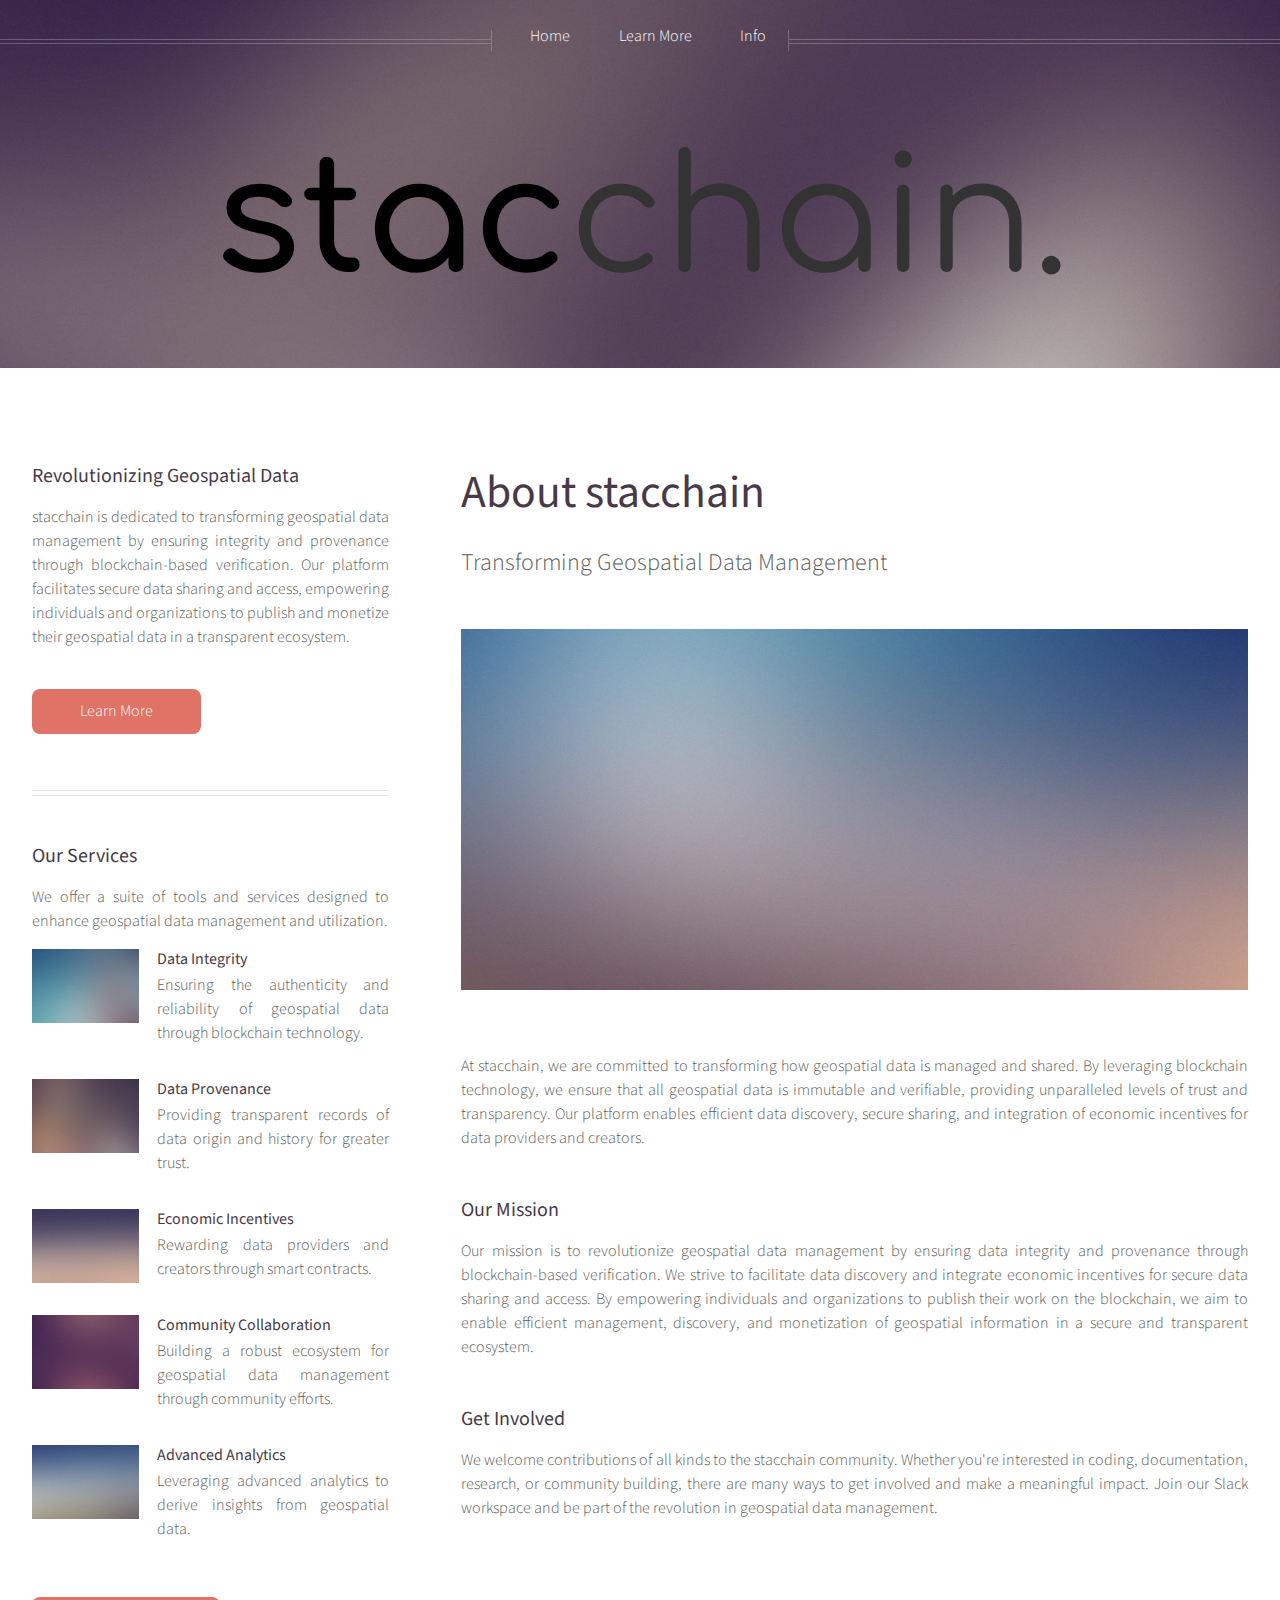
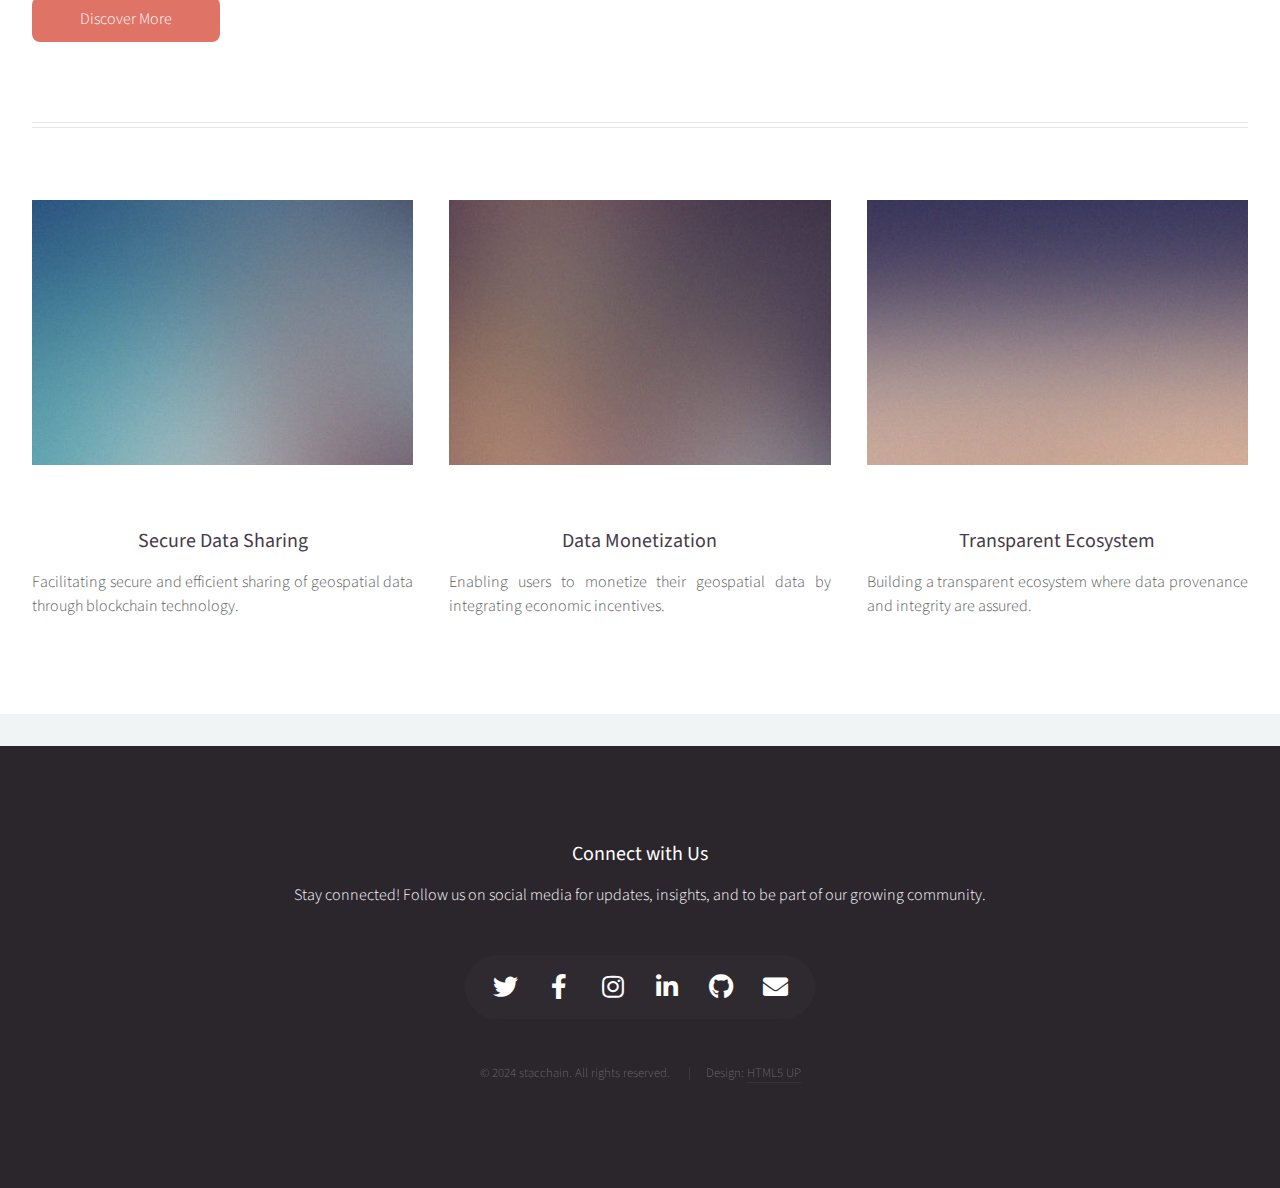
==== commit 1189e50f: "update info page" ====
--- a/left-sidebar.html
+++ b/left-sidebar.html
@@ -6,7 +6,7 @@
 -->
 <html>
   <head>
-    <title>Left Sidebar - Helios by HTML5 UP</title>
+    <title>stacchain info</title>
     <meta charset="utf-8" />
     <meta
       name="viewport"
@@ -16,6 +16,13 @@
     <noscript
       ><link rel="stylesheet" href="assets/css/noscript.css"
     /></noscript>
+    <!-- Include Google Fonts -->
+    <link rel="preconnect" href="https://fonts.googleapis.com" />
+    <link rel="preconnect" href="https://fonts.gstatic.com" crossorigin />
+    <link
+      href="https://fonts.googleapis.com/css2?family=Comfortaa&display=swap"
+      rel="stylesheet"
+    />
   </head>
   <body class="left-sidebar is-preload">
     <div id="page-wrapper">
@@ -24,7 +31,8 @@
         <!-- Inner -->
         <div class="inner">
           <header>
-            <h1><a href="index.html" id="logo">stacchain</a></h1>
+            <!-- <h1 id="logo"><a href="index.html">stacchain</a></h1> -->
+            <h2 id="logo"><strong>stac</strong>chain.</h2>
           </header>
         </div>
 
@@ -33,26 +41,24 @@
           <ul>
             <li><a href="index.html">Home</a></li>
             <li>
-              <a href="#">Dropdown</a>
+              <a href="#">Learn More</a>
               <ul>
-                <li><a href="#">Lorem ipsum dolor</a></li>
-                <li><a href="#">Magna phasellus</a></li>
-                <li><a href="#">Etiam dolore nisl</a></li>
-                <li>
-                  <a href="#">And a submenu &hellip;</a>
+                <li><a href="#">About Us</a></li>
+                <li><a href="#">Features</a></li>
+                <li><a href="#">Get Involved</a></li>
+                <li>
+                  <a href="#">Resources &hellip;</a>
                   <ul>
-                    <li><a href="#">Lorem ipsum dolor</a></li>
-                    <li><a href="#">Phasellus consequat</a></li>
-                    <li><a href="#">Magna phasellus</a></li>
-                    <li><a href="#">Etiam dolore nisl</a></li>
+                    <li><a href="#">Documentation</a></li>
+                    <li><a href="#">Blog</a></li>
+                    <li><a href="#">API Reference</a></li>
+                    <li><a href="#">Community Forum</a></li>
                   </ul>
                 </li>
-                <li><a href="#">Veroeros feugiat</a></li>
+                <li><a href="#">Contact</a></li>
               </ul>
             </li>
             <li><a href="left-sidebar.html">Info</a></li>
-            <!-- <li><a href="right-sidebar.html">Right Sidebar</a></li>
-            <li><a href="no-sidebar.html">No Sidebar</a></li> -->
           </ul>
         </nav>
       </div>
@@ -65,13 +71,15 @@
               <hr class="first" />
               <section>
                 <header>
-                  <h3><a href="#">Accumsan sed penatibus</a></h3>
+                  <h3><a href="#">Revolutionizing Geospatial Data</a></h3>
                 </header>
                 <p>
-                  Dolor sed fringilla nibh nulla convallis tique ante proin
-                  sociis accumsan lobortis. Auctor etiam porttitor phasellus
-                  tempus cubilia ultrices tempor sagittis tellus ante diam nec
-                  penatibus dolor cras magna tempus feugiat veroeros.
+                  stacchain is dedicated to transforming geospatial data
+                  management by ensuring integrity and provenance through
+                  blockchain-based verification. Our platform facilitates secure
+                  data sharing and access, empowering individuals and
+                  organizations to publish and monetize their geospatial data in
+                  a transparent ecosystem.
                 </p>
                 <footer>
                   <a href="#" class="button">Learn More</a>
@@ -80,137 +88,126 @@
               <hr />
               <section>
                 <header>
-                  <h3><a href="#">Sed lorem etiam consequat</a></h3>
+                  <h3><a href="#">Our Services</a></h3>
                 </header>
                 <p>
-                  Tempus cubilia ultrices tempor sagittis. Nisl fermentum
-                  consequat integer interdum.
+                  We offer a suite of tools and services designed to enhance
+                  geospatial data management and utilization.
                 </p>
                 <div class="row gtr-50">
                   <div class="col-4">
                     <a href="#" class="image fit"
-                      ><img src="images/pic10.jpg" alt=""
+                      ><img src="images/pic01.jpg" alt="Data Integrity"
                     /></a>
                   </div>
                   <div class="col-8">
-                    <h4>Nibh sed cubilia</h4>
+                    <h4>Data Integrity</h4>
                     <p>
-                      Amet nullam fringilla nibh nulla convallis tique ante
-                      proin.
+                      Ensuring the authenticity and reliability of geospatial
+                      data through blockchain technology.
                     </p>
                   </div>
                   <div class="col-4">
                     <a href="#" class="image fit"
-                      ><img src="images/pic11.jpg" alt=""
+                      ><img src="images/pic02.jpg" alt="Data Provenance"
                     /></a>
                   </div>
                   <div class="col-8">
-                    <h4>Proin sed adipiscing</h4>
+                    <h4>Data Provenance</h4>
                     <p>
-                      Amet nullam fringilla nibh nulla convallis tique ante
-                      proin.
+                      Providing transparent records of data origin and history
+                      for greater trust.
                     </p>
                   </div>
                   <div class="col-4">
                     <a href="#" class="image fit"
-                      ><img src="images/pic12.jpg" alt=""
+                      ><img src="images/pic03.jpg" alt="Economic Incentives"
                     /></a>
                   </div>
                   <div class="col-8">
-                    <h4>Lorem feugiat magna</h4>
+                    <h4>Economic Incentives</h4>
                     <p>
-                      Amet nullam fringilla nibh nulla convallis tique ante
-                      proin.
+                      Rewarding data providers and creators through smart
+                      contracts.
                     </p>
                   </div>
                   <div class="col-4">
                     <a href="#" class="image fit"
-                      ><img src="images/pic13.jpg" alt=""
+                      ><img
+                        src="images/pic04.jpg"
+                        alt="Community Collaboration"
                     /></a>
                   </div>
                   <div class="col-8">
-                    <h4>Sed tempus fringilla</h4>
+                    <h4>Community Collaboration</h4>
                     <p>
-                      Amet nullam fringilla nibh nulla convallis tique ante
-                      proin.
+                      Building a robust ecosystem for geospatial data management
+                      through community efforts.
                     </p>
                   </div>
                   <div class="col-4">
                     <a href="#" class="image fit"
-                      ><img src="images/pic14.jpg" alt=""
+                      ><img src="images/pic05.jpg" alt="Advanced Analytics"
                     /></a>
                   </div>
                   <div class="col-8">
-                    <h4>Malesuada fermentum</h4>
+                    <h4>Advanced Analytics</h4>
                     <p>
-                      Amet nullam fringilla nibh nulla convallis tique ante
-                      proin.
+                      Leveraging advanced analytics to derive insights from
+                      geospatial data.
                     </p>
                   </div>
                 </div>
                 <footer>
-                  <a href="#" class="button">Magna Adipiscing</a>
+                  <a href="#" class="button">Discover More</a>
                 </footer>
               </section>
             </div>
             <div class="col-8 col-12-mobile imp-mobile" id="content">
               <article id="main">
                 <header>
-                  <h2><a href="#">Left Sidebar</a></h2>
-                  <p>
-                    Morbi convallis lectus malesuada sed fermentum dolore amet
-                  </p>
+                  <h2><a href="#">About stacchain</a></h2>
+                  <p>Transforming Geospatial Data Management</p>
                 </header>
                 <a href="#" class="image featured"
-                  ><img src="images/pic06.jpg" alt=""
+                  ><img src="images/pic06.jpg" alt="stacchain Overview"
                 /></a>
                 <p>
-                  Commodo id natoque malesuada sollicitudin elit suscipit. Curae
-                  suspendisse mauris posuere accumsan massa posuere lacus
-                  convallis tellus interdum. Amet nullam fringilla nibh nulla
-                  convallis ut venenatis purus lobortis. Auctor etiam porttitor
-                  phasellus tempus cubilia ultrices tempor sagittis. Nisl
-                  fermentum consequat integer interdum integer purus sapien.
-                  Nibh eleifend nulla nascetur pharetra commodo mi augue
-                  interdum tellus. Ornare cursus augue feugiat sodales velit
-                  lorem. Semper elementum ullamcorper lacinia natoque aenean
-                  scelerisque vel lacinia mollis quam sodales congue.
+                  At stacchain, we are committed to transforming how geospatial
+                  data is managed and shared. By leveraging blockchain
+                  technology, we ensure that all geospatial data is immutable
+                  and verifiable, providing unparalleled levels of trust and
+                  transparency. Our platform enables efficient data discovery,
+                  secure sharing, and integration of economic incentives for
+                  data providers and creators.
                 </p>
                 <section>
                   <header>
-                    <h3>Ultrices tempor sagittis nisl</h3>
+                    <h3>Our Mission</h3>
                   </header>
                   <p>
-                    Nascetur volutpat nibh ullamcorper vivamus at purus. Cursus
-                    ultrices porttitor sollicitudin imperdiet at pretium tellus
-                    in euismod a integer sodales neque. Nibh quis dui quis
-                    mattis eget imperdiet venenatis feugiat. Neque primis ligula
-                    cum erat aenean tristique luctus risus ipsum praesent
-                    iaculis. Fermentum elit fringilla consequat dis arcu.
-                    Pellentesque mus tempor vitae pretium sodales porttitor
-                    lacus. Phasellus egestas odio nisl duis sociis purus
-                    faucibus morbi. Eget massa mus etiam sociis pharetra magna.
-                  </p>
-                  <p>
-                    Eleifend auctor turpis magnis sed porta nisl pretium. Aenean
-                    suspendisse nulla eget sed etiam parturient orci cursus
-                    nibh. Quisque eu nec neque felis laoreet diam morbi egestas.
-                    Dignissim cras rutrum consectetur ut penatibus fermentum
-                    nibh erat malesuada varius.
+                    Our mission is to revolutionize geospatial data management
+                    by ensuring data integrity and provenance through
+                    blockchain-based verification. We strive to facilitate data
+                    discovery and integrate economic incentives for secure data
+                    sharing and access. By empowering individuals and
+                    organizations to publish their work on the blockchain, we
+                    aim to enable efficient management, discovery, and
+                    monetization of geospatial information in a secure and
+                    transparent ecosystem.
                   </p>
                 </section>
                 <section>
                   <header>
-                    <h3>Augue euismod feugiat tempus</h3>
+                    <h3>Get Involved</h3>
                   </header>
                   <p>
-                    Pretium tellus in euismod a integer sodales neque. Nibh quis
-                    dui quis mattis eget imperdiet venenatis feugiat. Neque
-                    primis ligula cum erat aenean tristique luctus risus ipsum
-                    praesent iaculis. Fermentum elit ut nunc urna volutpat donec
-                    cubilia commodo risus morbi. Lobortis vestibulum velit
-                    malesuada ante egestas odio nisl duis sociis purus faucibus
-                    morbi. Eget massa mus etiam sociis pharetra magna.
+                    We welcome contributions of all kinds to the stacchain
+                    community. Whether you're interested in coding,
+                    documentation, research, or community building, there are
+                    many ways to get involved and make a meaningful impact. Join
+                    our Slack workspace and be part of the revolution in
+                    geospatial data management.
                   </p>
                 </section>
               </article>
@@ -220,44 +217,38 @@
           <div class="row">
             <article class="col-4 col-12-mobile special">
               <a href="#" class="image featured"
-                ><img src="images/pic07.jpg" alt=""
+                ><img src="images/pic01.jpg" alt="Secure Data Sharing"
               /></a>
               <header>
-                <h3><a href="#">Gravida aliquam penatibus</a></h3>
+                <h3><a href="#">Secure Data Sharing</a></h3>
               </header>
               <p>
-                Amet nullam fringilla nibh nulla convallis tique ante proin
-                sociis accumsan lobortis. Auctor etiam porttitor phasellus
-                tempus cubilia ultrices tempor sagittis. Nisl fermentum
-                consequat integer interdum.
+                Facilitating secure and efficient sharing of geospatial data
+                through blockchain technology.
               </p>
             </article>
             <article class="col-4 col-12-mobile special">
               <a href="#" class="image featured"
-                ><img src="images/pic08.jpg" alt=""
+                ><img src="images/pic02.jpg" alt="Data Monetization"
               /></a>
               <header>
-                <h3><a href="#">Sed quis rhoncus placerat</a></h3>
+                <h3><a href="#">Data Monetization</a></h3>
               </header>
               <p>
-                Amet nullam fringilla nibh nulla convallis tique ante proin
-                sociis accumsan lobortis. Auctor etiam porttitor phasellus
-                tempus cubilia ultrices tempor sagittis. Nisl fermentum
-                consequat integer interdum.
+                Enabling users to monetize their geospatial data by integrating
+                economic incentives.
               </p>
             </article>
             <article class="col-4 col-12-mobile special">
               <a href="#" class="image featured"
-                ><img src="images/pic09.jpg" alt=""
+                ><img src="images/pic03.jpg" alt="Transparent Ecosystem"
               /></a>
               <header>
-                <h3><a href="#">Magna laoreet et aliquam</a></h3>
+                <h3><a href="#">Transparent Ecosystem</a></h3>
               </header>
               <p>
-                Amet nullam fringilla nibh nulla convallis tique ante proin
-                sociis accumsan lobortis. Auctor etiam porttitor phasellus
-                tempus cubilia ultrices tempor sagittis. Nisl fermentum
-                consequat integer interdum.
+                Building a transparent ecosystem where data provenance and
+                integrity are assured.
               </p>
             </article>
           </div>
@@ -267,170 +258,165 @@
       <!-- Footer -->
       <div id="footer">
         <div class="container">
-          <div class="row">
-            <!-- Tweets -->
-            <section class="col-4 col-12-mobile">
-              <header>
-                <h2 class="icon brands fa-twitter circled">
-                  <span class="label">Tweets</span>
+          <!-- <div class="row"> -->
+          <!-- Updates -->
+          <!-- <section class="col-4 col-12-mobile">
+              <header>
+                <h2 class="icon solid fa-bell circled">
+                  <span class="label">Updates</span>
                 </h2>
               </header>
               <ul class="divided">
                 <li>
-                  <article class="tweet">
-                    Amet nullam fringilla nibh nulla convallis tique ante sociis
-                    accumsan.
-                    <span class="timestamp">5 minutes ago</span>
-                  </article>
-                </li>
-                <li>
-                  <article class="tweet">
-                    Hendrerit rutrum quisque.
-                    <span class="timestamp">30 minutes ago</span>
-                  </article>
-                </li>
-                <li>
-                  <article class="tweet">
-                    Curabitur donec nulla massa laoreet nibh. Lorem praesent
-                    montes.
-                    <span class="timestamp">3 hours ago</span>
-                  </article>
-                </li>
-                <li>
-                  <article class="tweet">
-                    Lacus natoque cras rhoncus curae dignissim ultricies.
-                    Convallis orci aliquet.
-                    <span class="timestamp">5 hours ago</span>
+                  <article class="update">
+                    stacchain launches new data integrity feature!
+                    <span class="timestamp">1 day ago</span>
+                  </article>
+                </li>
+                <li>
+                  <article class="update">
+                    Join our webinar on blockchain in geospatial data.
+                    <span class="timestamp">3 days ago</span>
+                  </article>
+                </li>
+                <li>
+                  <article class="update">
+                    New blog post: The future of geospatial data management.
+                    <span class="timestamp">1 week ago</span>
                   </article>
                 </li>
               </ul>
-            </section>
-
-            <!-- Posts -->
-            <section class="col-4 col-12-mobile">
+            </section> -->
+
+          <!-- Posts -->
+          <!-- <section class="col-4 col-12-mobile">
               <header>
                 <h2 class="icon solid fa-file circled">
-                  <span class="label">Posts</span>
+                  <span class="label">Latest Posts</span>
                 </h2>
               </header>
               <ul class="divided">
                 <li>
                   <article class="post stub">
                     <header>
-                      <h3><a href="#">Nisl fermentum integer</a></h3>
+                      <h3><a href="#">Understanding Blockchain</a></h3>
                     </header>
-                    <span class="timestamp">3 hours ago</span>
+                    <span class="timestamp">2 days ago</span>
                   </article>
                 </li>
                 <li>
                   <article class="post stub">
                     <header>
-                      <h3><a href="#">Phasellus portitor lorem</a></h3>
+                      <h3><a href="#">Geospatial Data Challenges</a></h3>
                     </header>
-                    <span class="timestamp">6 hours ago</span>
+                    <span class="timestamp">5 days ago</span>
                   </article>
                 </li>
                 <li>
                   <article class="post stub">
                     <header>
-                      <h3><a href="#">Magna tempus consequat</a></h3>
+                      <h3><a href="#">Innovations in Data Sharing</a></h3>
                     </header>
-                    <span class="timestamp">Yesterday</span>
-                  </article>
-                </li>
-                <li>
-                  <article class="post stub">
-                    <header>
-                      <h3><a href="#">Feugiat lorem ipsum</a></h3>
-                    </header>
-                    <span class="timestamp">2 days ago</span>
+                    <span class="timestamp">1 week ago</span>
                   </article>
                 </li>
               </ul>
-            </section>
-
-            <!-- Photos -->
-            <section class="col-4 col-12-mobile">
-              <header>
-                <h2 class="icon solid fa-camera circled">
-                  <span class="label">Photos</span>
+            </section> -->
+
+          <!-- Partners -->
+          <!-- <section class="col-4 col-12-mobile">
+              <header>
+                <h2 class="icon solid fa-handshake circled">
+                  <span class="label">Our Partners</span>
                 </h2>
               </header>
               <div class="row gtr-25">
                 <div class="col-6">
                   <a href="#" class="image fit"
-                    ><img src="images/pic10.jpg" alt=""
-                  /></a>
-                </div>
-                <div class="col-6">
-                  <a href="#" class="image fit"
-                    ><img src="images/pic11.jpg" alt=""
-                  /></a>
-                </div>
-                <div class="col-6">
-                  <a href="#" class="image fit"
-                    ><img src="images/pic12.jpg" alt=""
-                  /></a>
-                </div>
-                <div class="col-6">
-                  <a href="#" class="image fit"
-                    ><img src="images/pic13.jpg" alt=""
-                  /></a>
-                </div>
-                <div class="col-6">
-                  <a href="#" class="image fit"
-                    ><img src="images/pic14.jpg" alt=""
-                  /></a>
-                </div>
-                <div class="col-6">
-                  <a href="#" class="image fit"
-                    ><img src="images/pic15.jpg" alt=""
+                    ><img src="images/partner1.jpg" alt="Partner 1"
+                  /></a>
+                </div>
+                <div class="col-6">
+                  <a href="#" class="image fit"
+                    ><img src="images/partner2.jpg" alt="Partner 2"
+                  /></a>
+                </div>
+                <div class="col-6">
+                  <a href="#" class="image fit"
+                    ><img src="images/partner3.jpg" alt="Partner 3"
+                  /></a>
+                </div>
+                <div class="col-6">
+                  <a href="#" class="image fit"
+                    ><img src="images/partner4.jpg" alt="Partner 4"
+                  /></a>
+                </div>
+                <div class="col-6">
+                  <a href="#" class="image fit"
+                    ><img src="images/partner5.jpg" alt="Partner 5"
+                  /></a>
+                </div>
+                <div class="col-6">
+                  <a href="#" class="image fit"
+                    ><img src="images/partner6.jpg" alt="Partner 6"
                   /></a>
                 </div>
               </div>
-            </section>
-          </div>
-          <hr />
+            </section> -->
+          <!-- </div>
+          <hr /> -->
           <div class="row">
             <div class="col-12">
               <!-- Contact -->
               <section class="contact">
                 <header>
-                  <h3>Nisl turpis nascetur interdum?</h3>
+                  <h3>Connect with Us</h3>
                 </header>
                 <p>
-                  Urna nisl non quis interdum mus ornare ridiculus egestas
-                  ridiculus lobortis vivamus tempor aliquet.
+                  Stay connected! Follow us on social media for updates,
+                  insights, and to be part of our growing community.
                 </p>
                 <ul class="icons">
                   <li>
-                    <a href="#" class="icon brands fa-twitter"
+                    <a
+                      href="https://twitter.com/yourprofile"
+                      class="icon brands fa-twitter"
                       ><span class="label">Twitter</span></a
                     >
                   </li>
                   <li>
-                    <a href="#" class="icon brands fa-facebook-f"
+                    <a
+                      href="https://facebook.com/yourprofile"
+                      class="icon brands fa-facebook-f"
                       ><span class="label">Facebook</span></a
                     >
                   </li>
                   <li>
-                    <a href="#" class="icon brands fa-instagram"
+                    <a
+                      href="https://instagram.com/yourprofile"
+                      class="icon brands fa-instagram"
                       ><span class="label">Instagram</span></a
                     >
                   </li>
                   <li>
-                    <a href="#" class="icon brands fa-pinterest"
-                      ><span class="label">Pinterest</span></a
-                    >
-                  </li>
-                  <li>
-                    <a href="#" class="icon brands fa-dribbble"
-                      ><span class="label">Dribbble</span></a
-                    >
-                  </li>
-                  <li>
-                    <a href="#" class="icon brands fa-linkedin-in"
-                      ><span class="label">Linkedin</span></a
+                    <a
+                      href="https://linkedin.com/company/yourcompany"
+                      class="icon brands fa-linkedin-in"
+                      ><span class="label">LinkedIn</span></a
+                    >
+                  </li>
+                  <li>
+                    <a
+                      href="https://github.com/yourprofile"
+                      class="icon brands fa-github"
+                      ><span class="label">GitHub</span></a
+                    >
+                  </li>
+                  <li>
+                    <a
+                      href="mailto:contact@stacchain.org"
+                      class="icon solid fa-envelope"
+                      ><span class="label">Email</span></a
                     >
                   </li>
                 </ul>
@@ -439,7 +425,7 @@
               <!-- Copyright -->
               <div class="copyright">
                 <ul class="menu">
-                  <li>&copy; Untitled. All rights reserved.</li>
+                  <li>&copy; 2024 stacchain. All rights reserved.</li>
                   <li>Design: <a href="http://html5up.net">HTML5 UP</a></li>
                 </ul>
               </div>
--- a/assets/css/main.css
+++ b/assets/css/main.css
@@ -228,6 +228,13 @@
 #logo:hover {
   text-decoration: none;
 }
+
+#logo-sub {
+  font-family: "Comfortaa", sans-serif;
+  font-size: 1.5rem;
+  text-decoration: none;
+  color: #333;
+}
 h1 a,
 h2 a,
 h3 a,
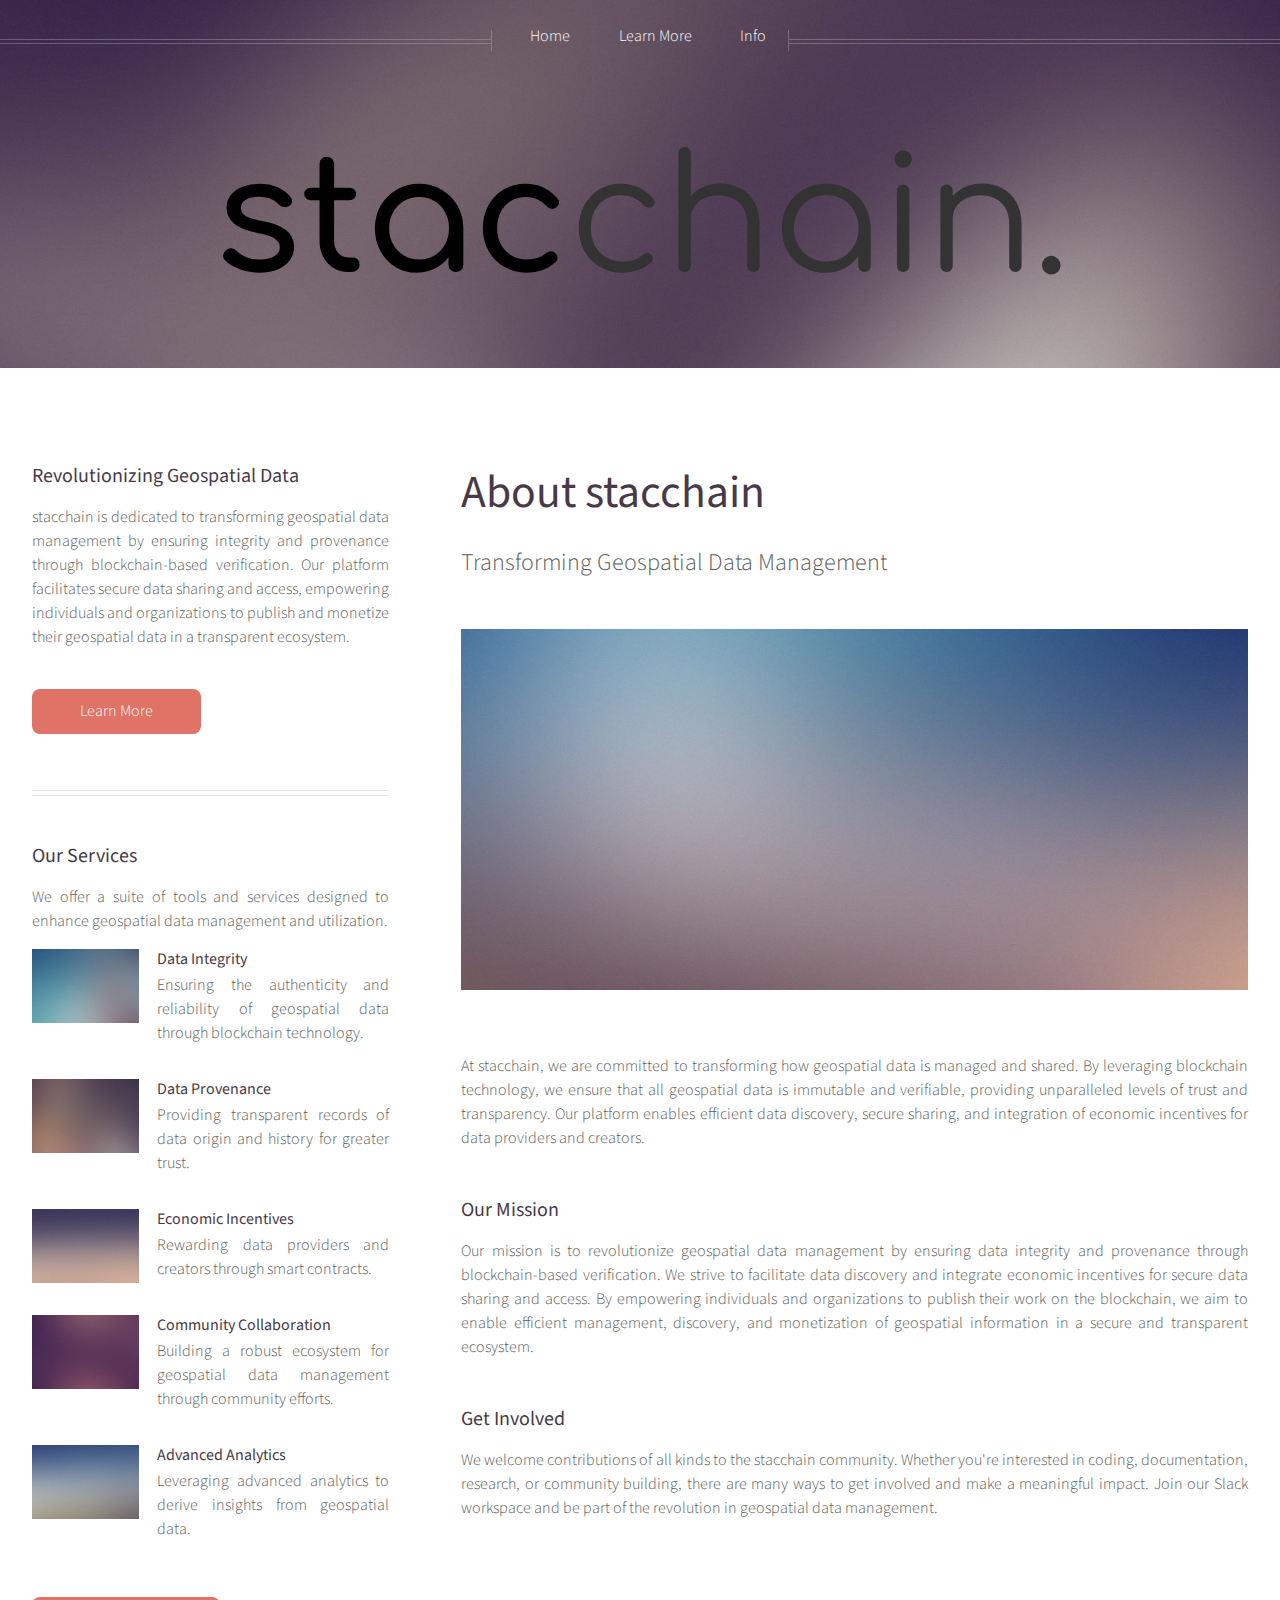
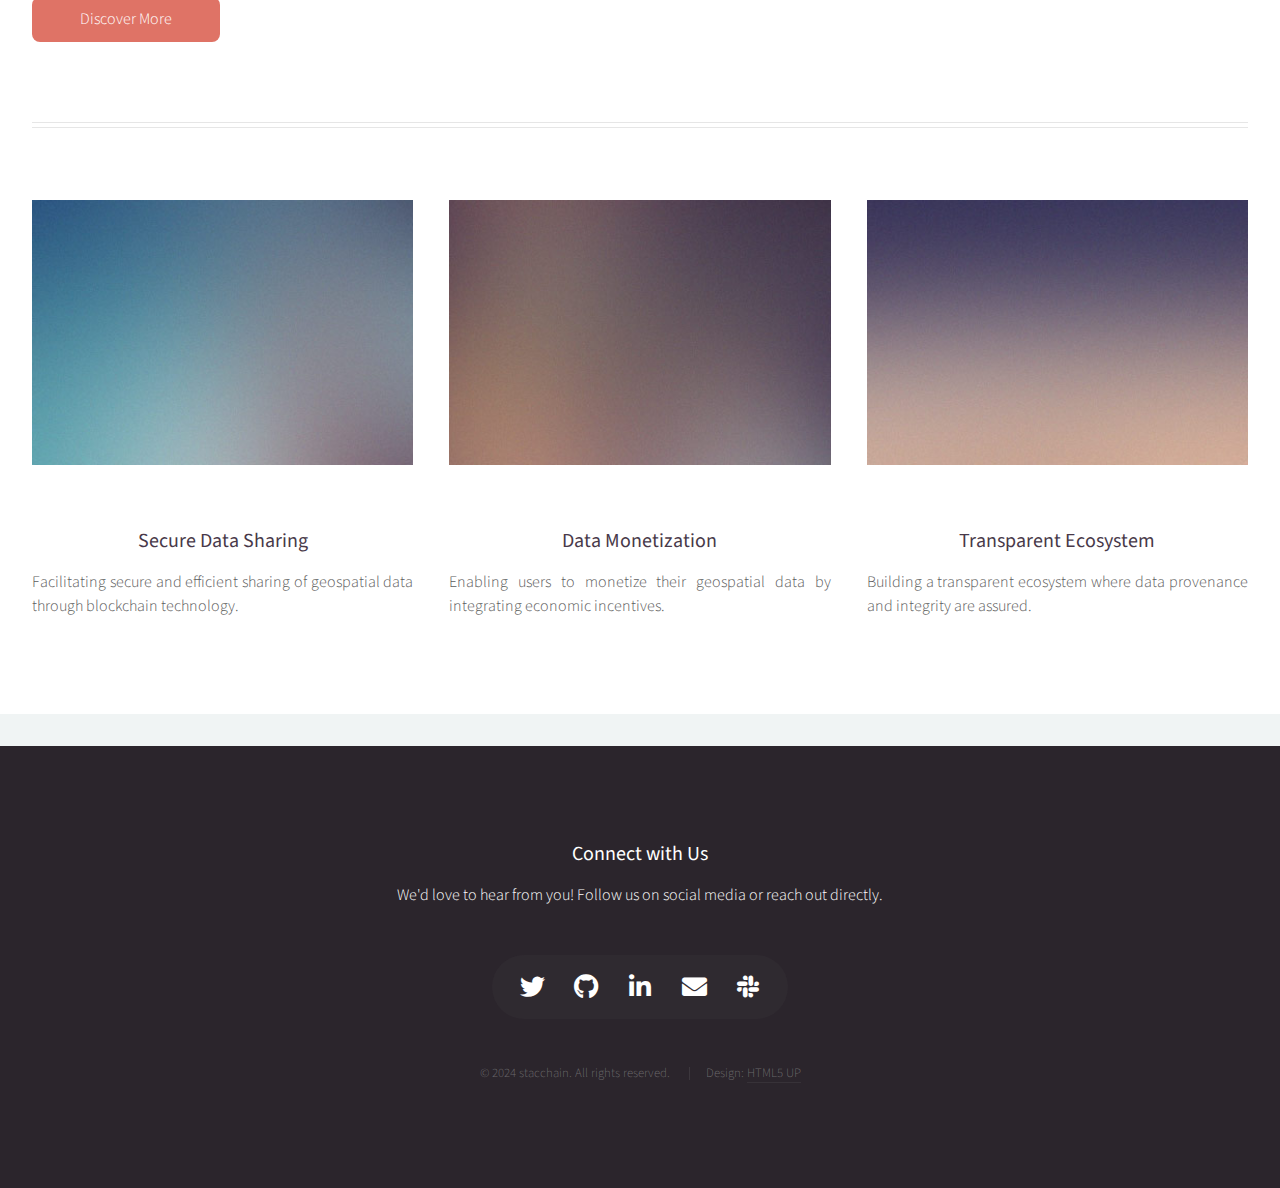
==== commit 498a19d8: "update footer linkes" ====
--- a/left-sidebar.html
+++ b/left-sidebar.html
@@ -373,50 +373,56 @@
                   <h3>Connect with Us</h3>
                 </header>
                 <p>
-                  Stay connected! Follow us on social media for updates,
-                  insights, and to be part of our growing community.
+                  We'd love to hear from you! Follow us on social media or reach
+                  out directly.
                 </p>
                 <ul class="icons">
                   <li>
                     <a
-                      href="https://twitter.com/yourprofile"
+                      href="https://x.com/jonhealy111"
                       class="icon brands fa-twitter"
-                      ><span class="label">Twitter</span></a
+                      target="_blank"
+                      aria-label="Twitter"
                     >
+                      <span class="label">Twitter</span>
+                    </a>
                   </li>
                   <li>
                     <a
-                      href="https://facebook.com/yourprofile"
-                      class="icon brands fa-facebook-f"
-                      ><span class="label">Facebook</span></a
+                      href="https://github.com/stacchain"
+                      class="icon brands fa-github"
+                      target="_blank"
+                      aria-label="GitHub"
                     >
+                      <span class="label">GitHub</span>
+                    </a>
                   </li>
                   <li>
                     <a
-                      href="https://instagram.com/yourprofile"
-                      class="icon brands fa-instagram"
-                      ><span class="label">Instagram</span></a
+                      href="https://linkedin.com/company/healy-hyperspatial"
+                      class="icon brands fa-linkedin-in"
+                      target="_blank"
+                      aria-label="LinkedIn"
                     >
+                      <span class="label">LinkedIn</span>
+                    </a>
                   </li>
                   <li>
                     <a
-                      href="https://linkedin.com/company/yourcompany"
-                      class="icon brands fa-linkedin-in"
-                      ><span class="label">LinkedIn</span></a
+                      href="mailto:jonathan.d.healy@gmail.com"
+                      class="icon solid fa-envelope"
+                      aria-label="Email"
                     >
+                      <span class="label">Email</span>
+                    </a>
                   </li>
+                  <!-- Slack Icon -->
                   <li>
                     <a
-                      href="https://github.com/yourprofile"
-                      class="icon brands fa-github"
-                      ><span class="label">GitHub</span></a
-                    >
-                  </li>
-                  <li>
-                    <a
-                      href="mailto:contact@stacchain.org"
-                      class="icon solid fa-envelope"
-                      ><span class="label">Email</span></a
+                      href="https://join.slack.com/t/stacchain/shared_invite/zt-2tlaz5mxy-zADeAydd4yqoK5MiOmZ1Qg"
+                      class="icon brands fa-slack"
+                      target="_blank"
+                      ><span class="label">Slack</span></a
                     >
                   </li>
                 </ul>
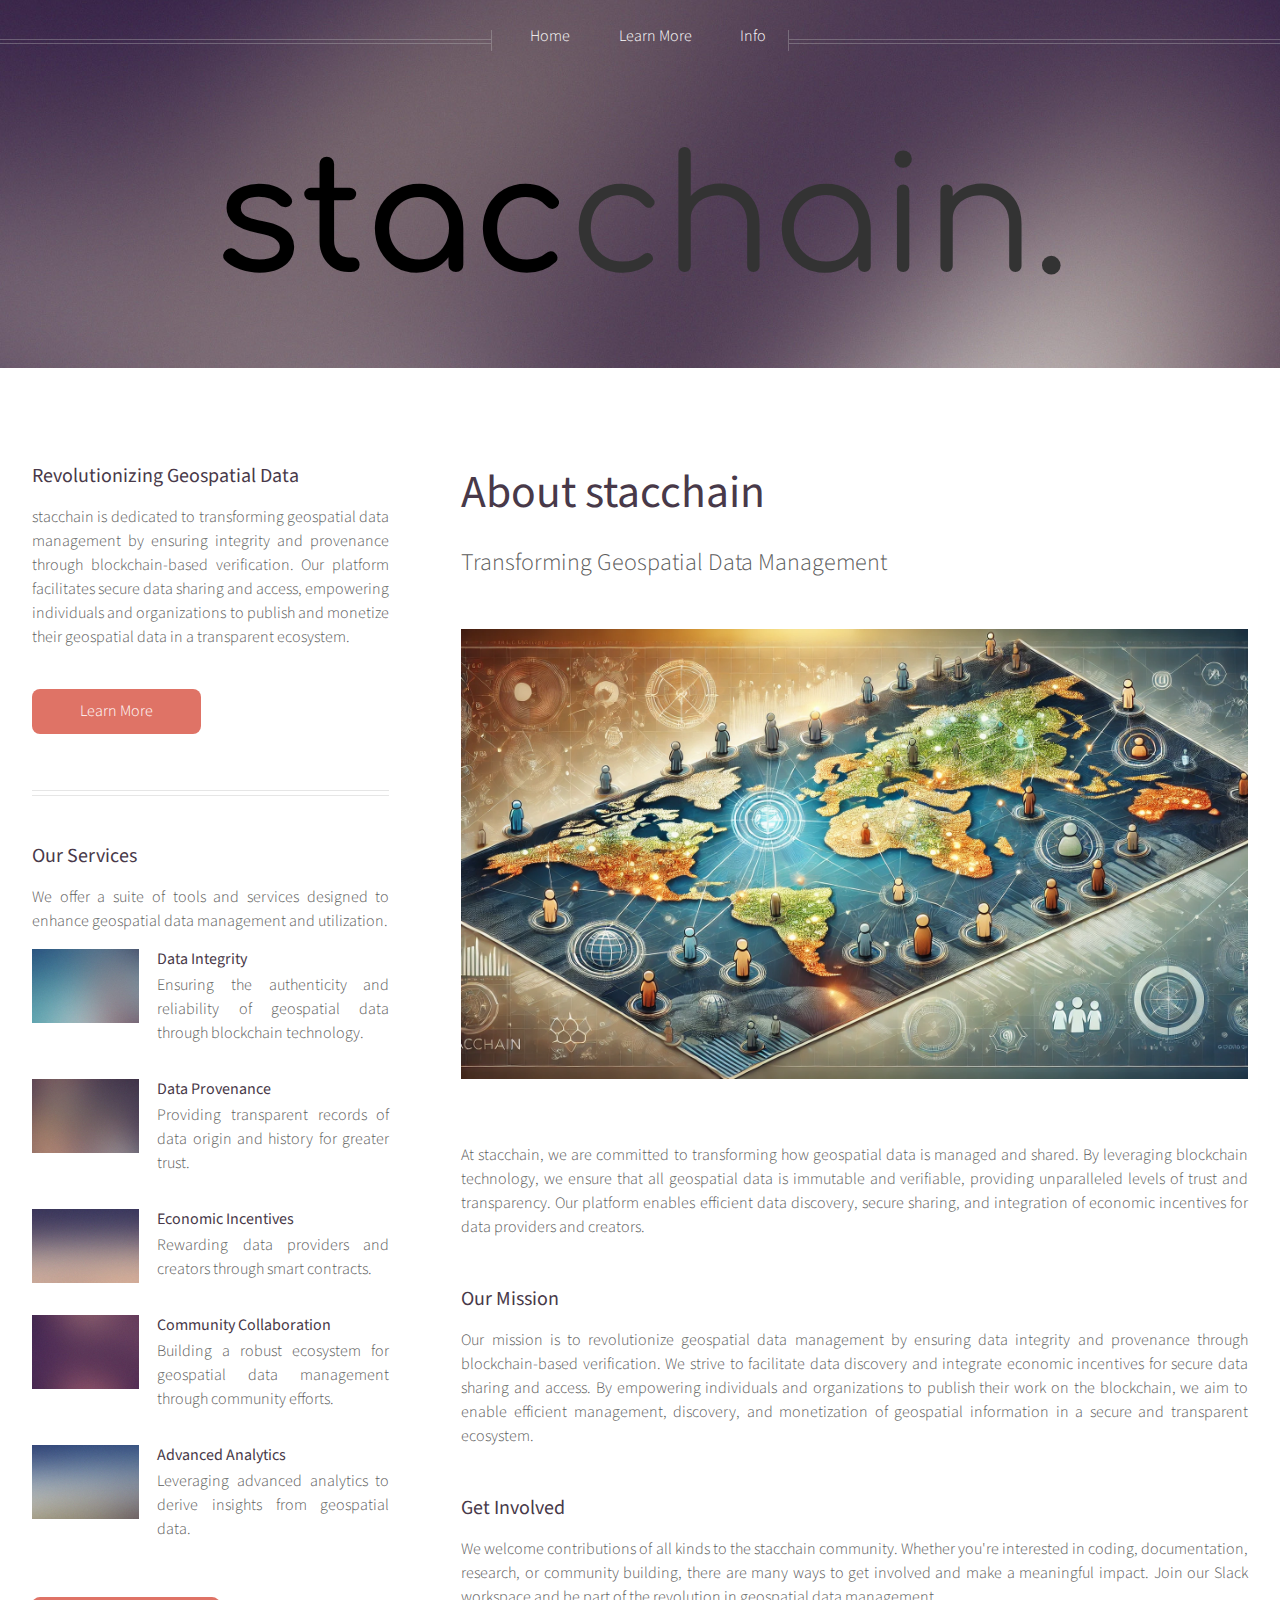
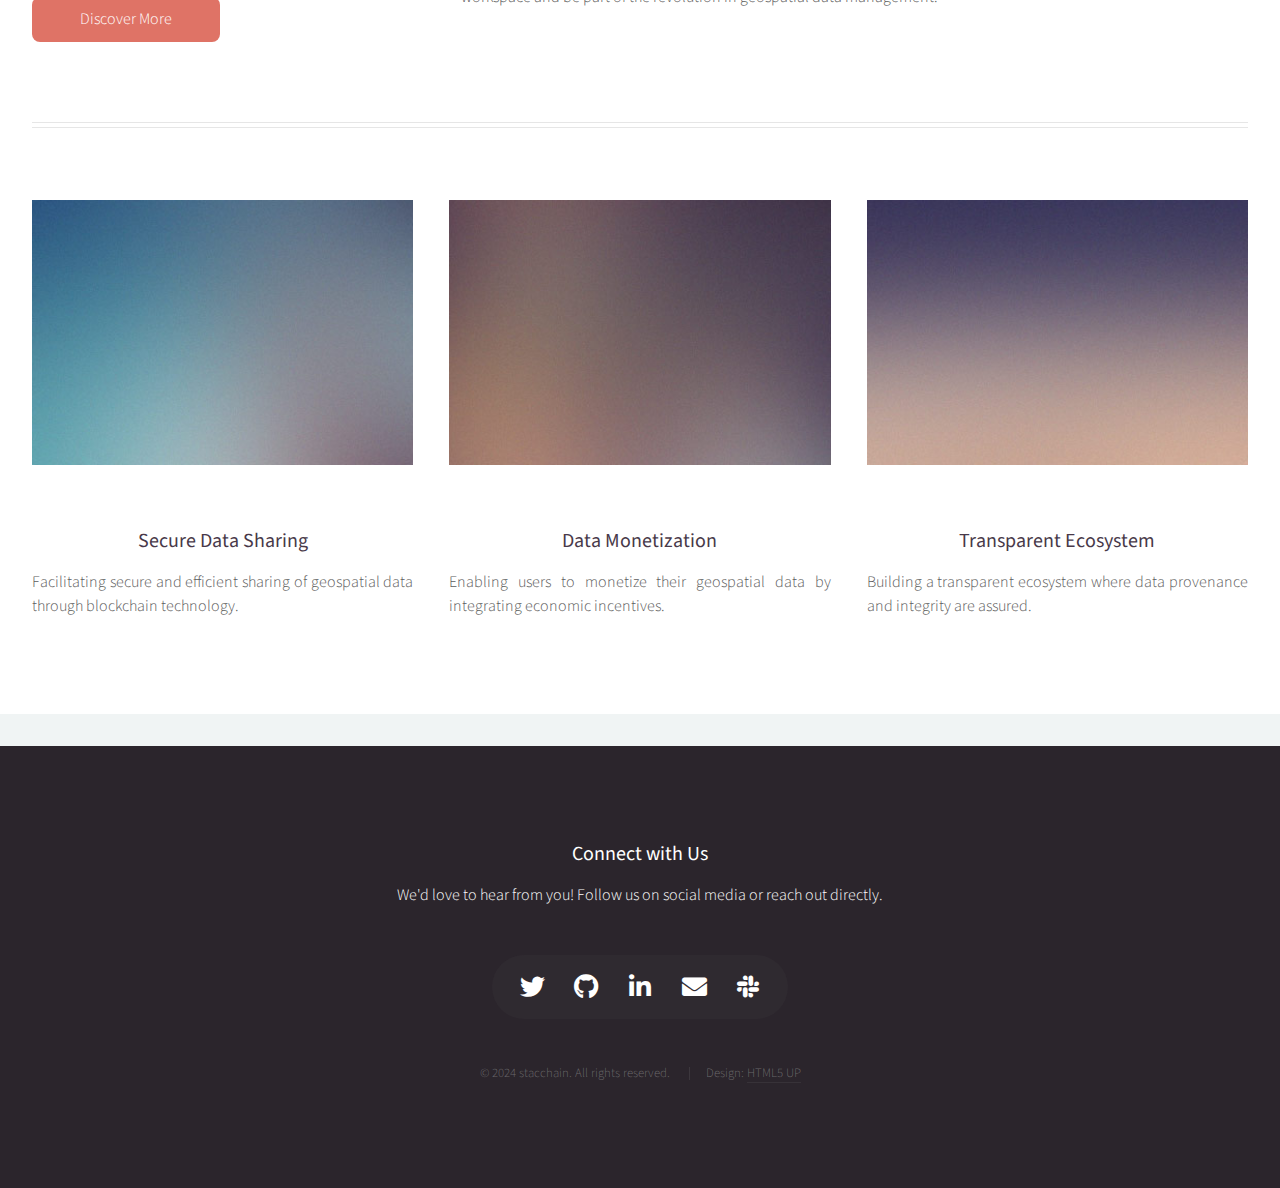
==== commit 12a4ab79: "add image" ====
--- a/left-sidebar.html
+++ b/left-sidebar.html
@@ -170,7 +170,9 @@
                   <p>Transforming Geospatial Data Management</p>
                 </header>
                 <a href="#" class="image featured"
-                  ><img src="images/pic06.jpg" alt="stacchain Overview"
+                  ><img
+                    src="images/stacchain-wide-2.webp"
+                    alt="stacchain Overview"
                 /></a>
                 <p>
                   At stacchain, we are committed to transforming how geospatial
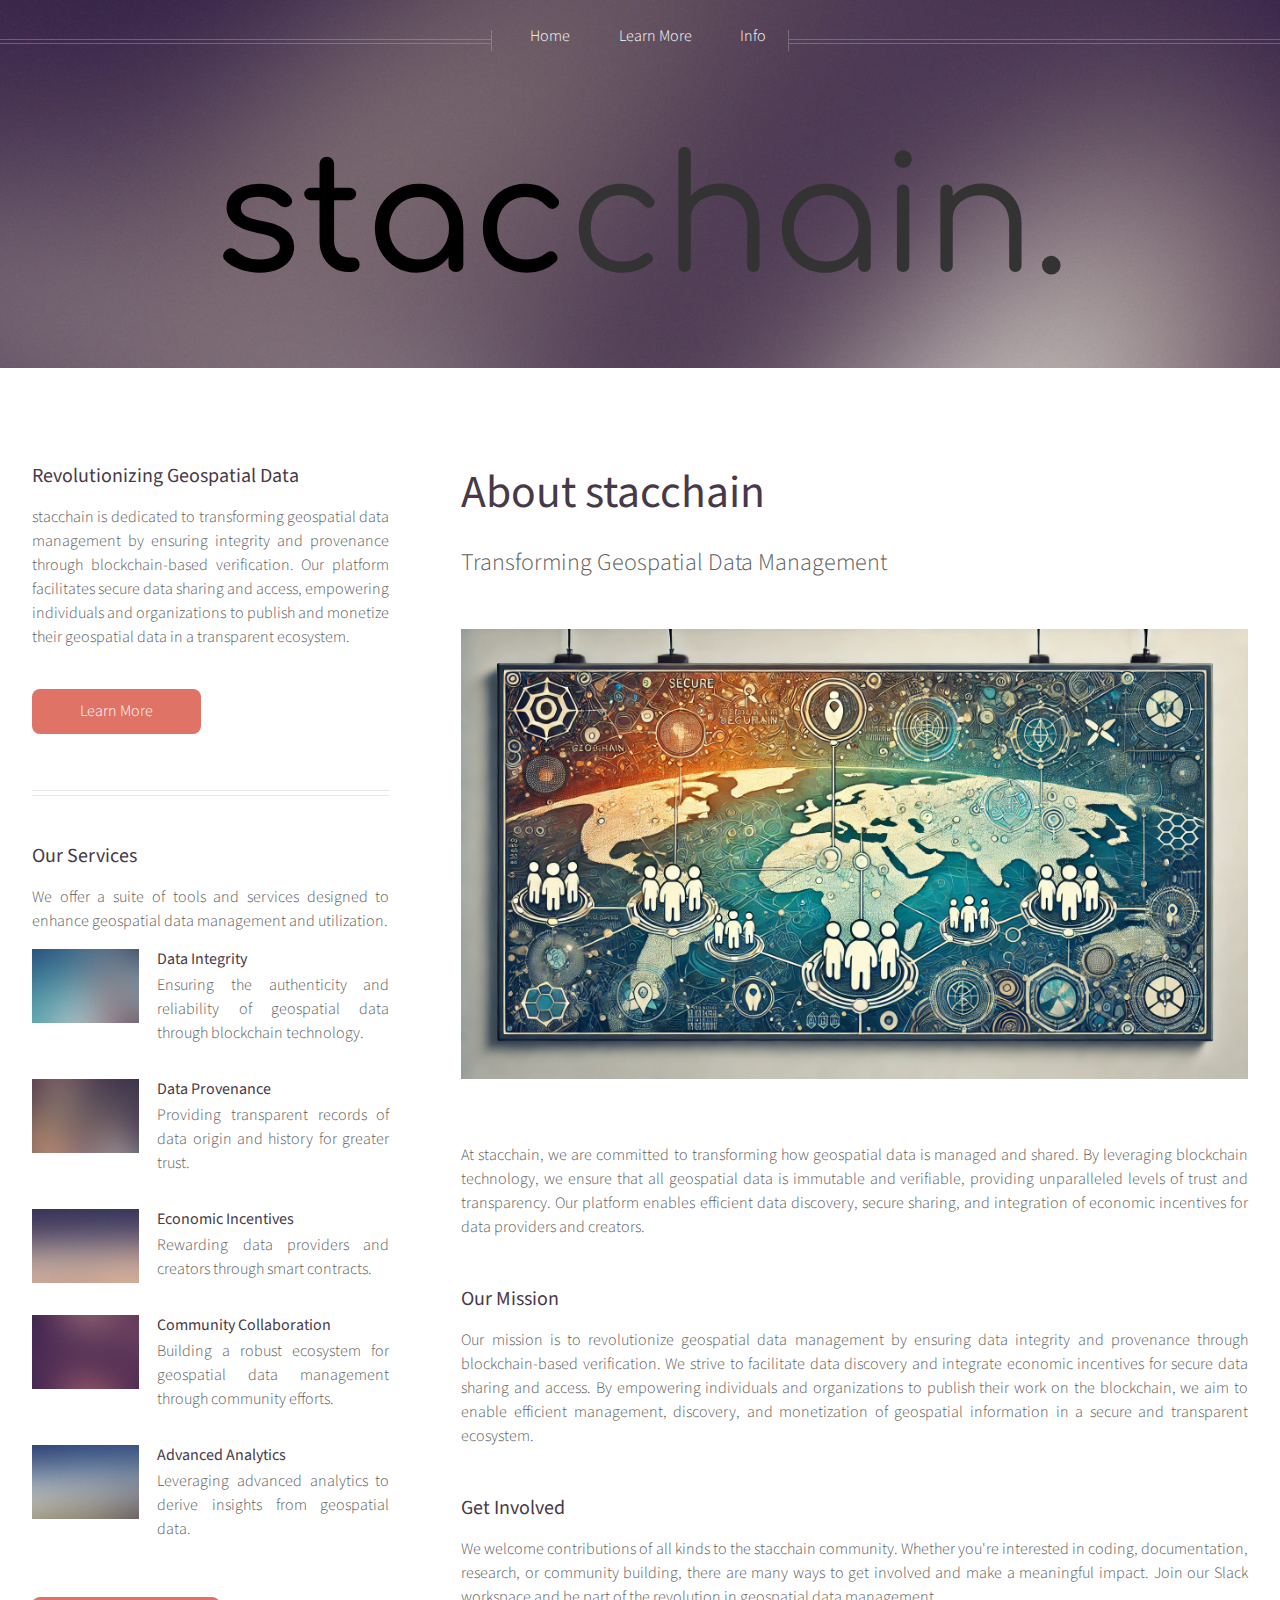
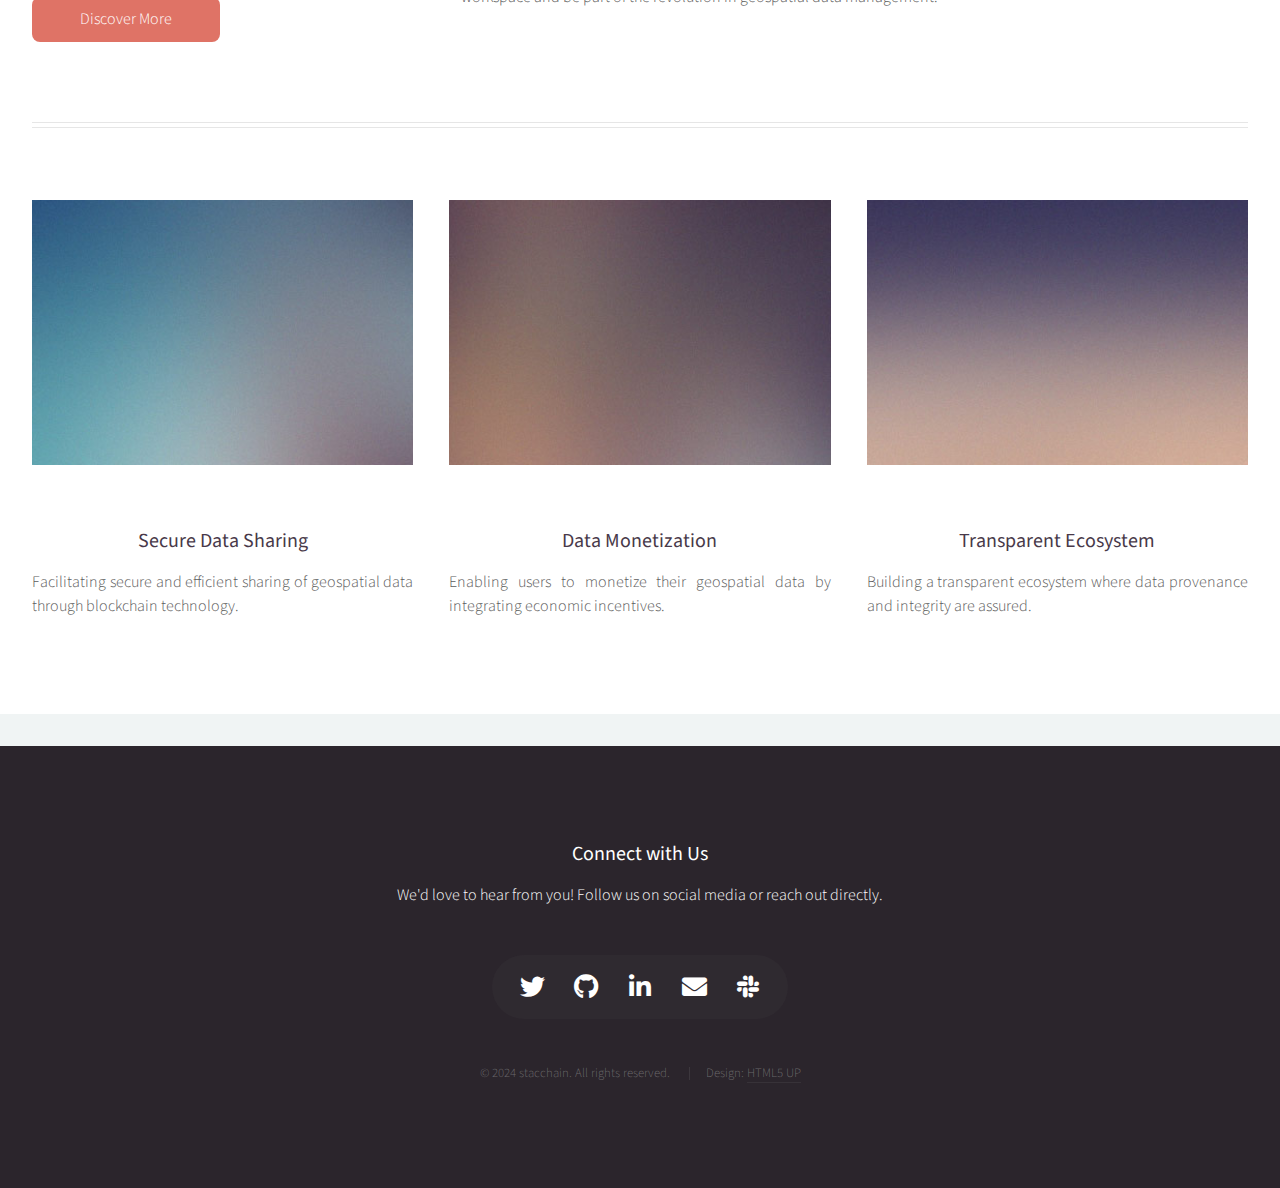
==== commit 630a47b5: "re arrange images" ====
--- a/left-sidebar.html
+++ b/left-sidebar.html
@@ -171,7 +171,7 @@
                 </header>
                 <a href="#" class="image featured"
                   ><img
-                    src="images/stacchain-wide-2.webp"
+                    src="images/stacchain-wide.webp"
                     alt="stacchain Overview"
                 /></a>
                 <p>
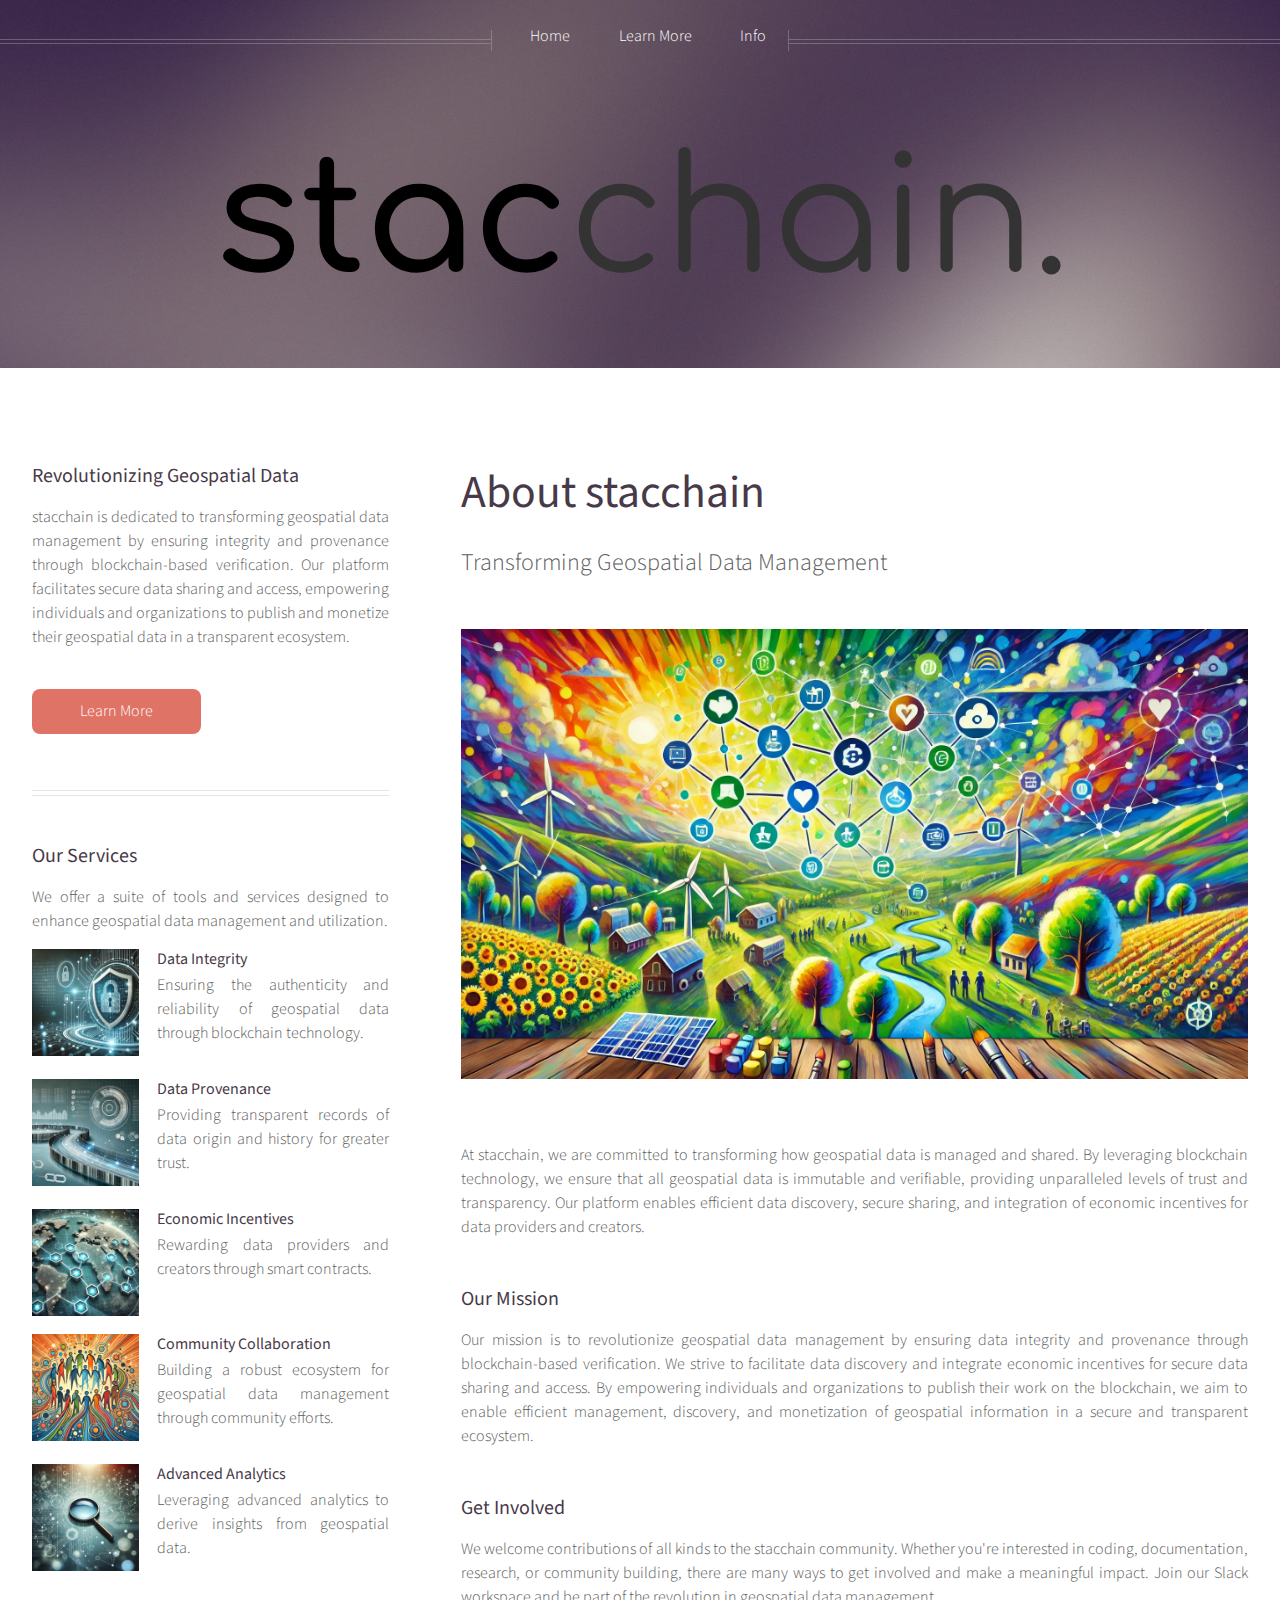
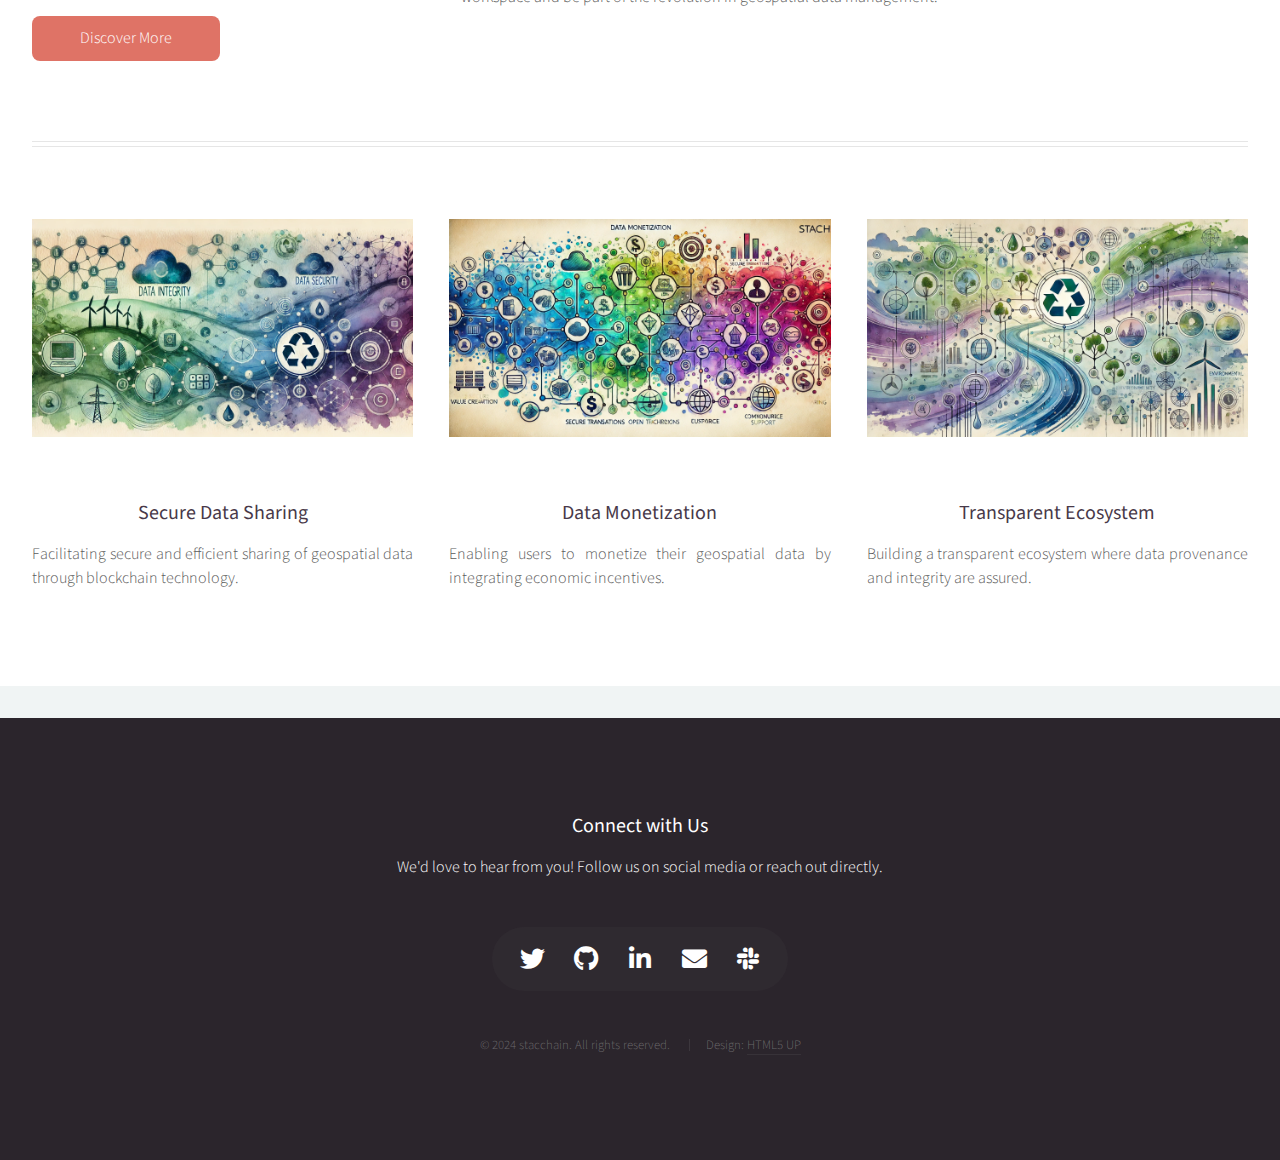
==== commit 1b5266bd: "update images" ====
--- a/left-sidebar.html
+++ b/left-sidebar.html
@@ -97,7 +97,9 @@
                 <div class="row gtr-50">
                   <div class="col-4">
                     <a href="#" class="image fit"
-                      ><img src="images/pic01.jpg" alt="Data Integrity"
+                      ><img
+                        src="images/data-integrity.webp"
+                        alt="Data Integrity"
                     /></a>
                   </div>
                   <div class="col-8">
@@ -109,7 +111,9 @@
                   </div>
                   <div class="col-4">
                     <a href="#" class="image fit"
-                      ><img src="images/pic02.jpg" alt="Data Provenance"
+                      ><img
+                        src="images/data-provenance.webp"
+                        alt="Data Provenance"
                     /></a>
                   </div>
                   <div class="col-8">
@@ -121,7 +125,9 @@
                   </div>
                   <div class="col-4">
                     <a href="#" class="image fit"
-                      ><img src="images/pic03.jpg" alt="Economic Incentives"
+                      ><img
+                        src="images/geospatial-blockchain.webp"
+                        alt="Economic Incentives"
                     /></a>
                   </div>
                   <div class="col-8">
@@ -134,7 +140,7 @@
                   <div class="col-4">
                     <a href="#" class="image fit"
                       ><img
-                        src="images/pic04.jpg"
+                        src="images/community.webp"
                         alt="Community Collaboration"
                     /></a>
                   </div>
@@ -147,7 +153,9 @@
                   </div>
                   <div class="col-4">
                     <a href="#" class="image fit"
-                      ><img src="images/pic05.jpg" alt="Advanced Analytics"
+                      ><img
+                        src="images/data-discovery.webp"
+                        alt="Advanced Analytics"
                     /></a>
                   </div>
                   <div class="col-8">
@@ -171,7 +179,7 @@
                 </header>
                 <a href="#" class="image featured"
                   ><img
-                    src="images/stacchain-wide.webp"
+                    src="images/stacchain-painting-wide.webp"
                     alt="stacchain Overview"
                 /></a>
                 <p>
@@ -219,7 +227,7 @@
           <div class="row">
             <article class="col-4 col-12-mobile special">
               <a href="#" class="image featured"
-                ><img src="images/pic01.jpg" alt="Secure Data Sharing"
+                ><img src="images/sc-wide-wc.webp" alt="Secure Data Sharing"
               /></a>
               <header>
                 <h3><a href="#">Secure Data Sharing</a></h3>
@@ -231,7 +239,9 @@
             </article>
             <article class="col-4 col-12-mobile special">
               <a href="#" class="image featured"
-                ><img src="images/pic02.jpg" alt="Data Monetization"
+                ><img
+                  src="images/data-monetization-wide.webp"
+                  alt="Data Monetization"
               /></a>
               <header>
                 <h3><a href="#">Data Monetization</a></h3>
@@ -243,7 +253,9 @@
             </article>
             <article class="col-4 col-12-mobile special">
               <a href="#" class="image featured"
-                ><img src="images/pic03.jpg" alt="Transparent Ecosystem"
+                ><img
+                  src="images/transparent-ecosystem.webp"
+                  alt="Transparent Ecosystem"
               /></a>
               <header>
                 <h3><a href="#">Transparent Ecosystem</a></h3>
